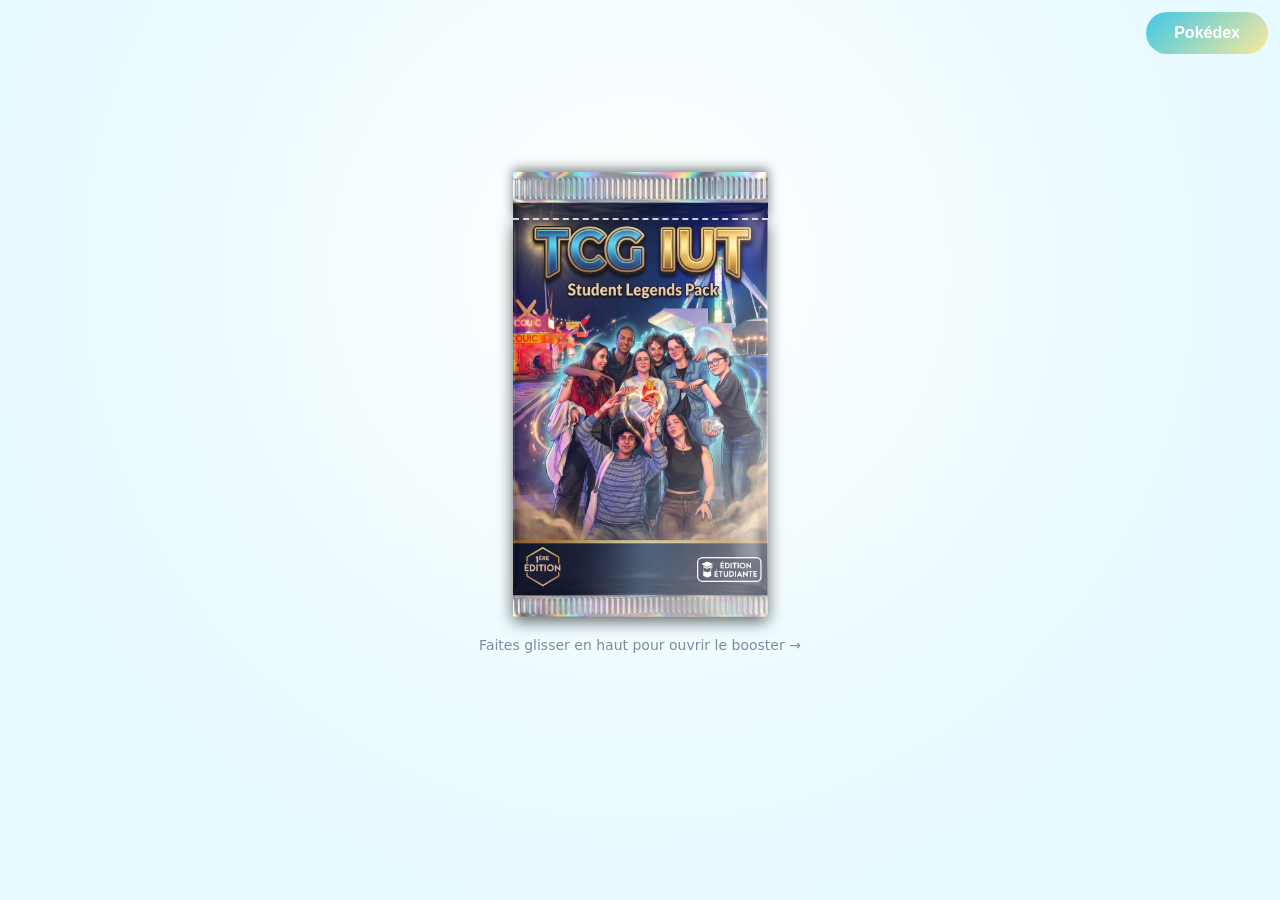
==== index.html @ f8ed9c21 "ajout roun" ====
<!DOCTYPE html>
<html lang="fr">
<head>
  <meta charset="utf-8">
  <meta name="viewport" content="width=device-width, initial-scale=1, viewport-fit=cover">
  <title>Ouverture de Booster - TCG IUT</title>
  <link rel="icon" type="image/png" href="favicon.png">
  
  <style>
    /* ==========================================================================
       1. VARIABLES ET STYLES DE BASE
       ========================================================================== */
    :root {
      --bg-color: #e5faff;
      --text-muted: #7b8ca0;
      --card-width: 255px;
      --card-height: 355px;
      --booster-height: 445px;
      
      /* Image de la couverture du booster */
      --booster-img: url('booster.jpeg');/*url('couverturev3.jpeg');*/
      /* Image du dos de toutes les cartes */
      --card-back-img: url('dos.png');
      
      box-sizing: border-box;
      padding-top: env(safe-area-inset-top, 0px);
      padding-bottom: env(safe-area-inset-bottom, 0px);
    }

    * {
      box-sizing: border-box;
      -webkit-tap-highlight-color: transparent;
    }

    html, body {
      height: 100%;
      margin: 0;
      padding: 0;
    }

    body {
      background: radial-gradient(ellipse at 50% 30%, #ffffff, var(--bg-color) 75%);
      color: #ffffff;
      font-family: "Trebuchet MS", system-ui, -apple-system, sans-serif;
      overflow: hidden;
      display: flex;
      flex-direction: column;
      align-items: center;
      justify-content: center;
      gap: 20px;
      user-select: none;
    }

    /* ==========================================================================
       2. LAYOUT & INTERFACE UTILISATEUR
       ========================================================================== */
    #count {
      position: absolute;
      top: calc(env(safe-area-inset-top, 0px) + 16px);
      font-size: 14px;
      font-weight: 600;
      color: var(--text-muted);
      letter-spacing: 2px;
      text-transform: uppercase;
    }

    #stage {
      position: relative;
      width: var(--card-width);
      height: var(--card-height);
      perspective: 1000px;
    }

    #hint {
      color: var(--text-muted);
      font-size: 14px;
      height: 20px;
      text-align: center;
      transition: opacity 0.3s ease;
    }

    #tray {
      display: flex;
      gap: 8px;
      height: 52px;
    }

    .mini-card {
      width: 36px;
      height: 50px;
      border-radius: 4px;
      background-size: cover;
      background-position: center;
      box-shadow: 0 2px 4px rgba(0, 0, 0, 0.5);
      animation: miniPop 0.5s cubic-bezier(0.3, 1.5, 0.5, 1);
      cursor: zoom-in;
      transition: transform 0.2s ease, box-shadow 0.2s ease;
    }

    .mini-card:hover {
      transform: translateY(-4px) scale(1.15);
      box-shadow: 0 3px 8px rgba(0, 0, 0, 0.6);
    }

    /* Aperçu agrandi d'une carte */
    #lightbox {
      position: fixed;
      inset: 0;
      z-index: 200;
      display: flex;
      flex-direction: column;
      align-items: center;
      justify-content: center;
      gap: 14px;
      padding: 20px;
      background: rgba(0, 0, 0, 0.85);
      backdrop-filter: blur(6px);
      -webkit-backdrop-filter: blur(6px);
      opacity: 0;
      pointer-events: none;
      transition: opacity 0.25s ease;
      cursor: zoom-out;
    }

    #lightbox.open {
      opacity: 1;
      pointer-events: auto;
    }

    #lightbox-img {
      width: auto;
      height: auto;
      max-width: min(90vw, 500px);
      max-height: 78vh;
      aspect-ratio: 250 / 355;
      object-fit: cover;
      border-radius: 16px;
      box-shadow: 0 10px 20px rgba(0, 0, 0, 0.8);
      transform: scale(0.85);
      transition: transform 0.3s cubic-bezier(0.3, 1.4, 0.5, 1);
    }

    #lightbox.open #lightbox-img {
      transform: scale(1);
    }

    #lightbox-caption {
      color: #fff;
      font-size: 14px;
      letter-spacing: 1px;
      text-align: center;
    }

    @keyframes miniPop {
      from { transform: translateY(-40px) scale(0.3); opacity: 0; }
      to { transform: translateY(0) scale(1); opacity: 1; }
    }

    #end-screen {
      display: none;
      flex-direction: column;
      align-items: center;
      gap: 14px;
    }

    #end-screen.visible {
      display: flex;
      animation: miniPop 0.6s ease;
    }

    .btn-primary {
      background: linear-gradient(135deg, #3fc8e8, #fae89c);
      color: #fff;
      border: none;
      border-radius: 30px;
      padding: 12px 28px;
      font-size: 16px;
      font-weight: bold;
      cursor: pointer;
      /*box-shadow: 0 2px 3px rgba(0,0,0, 0.5);*/
      transition: transform 0.2s ease, box-shadow 0.2s ease;
      max-width: 33vw;
    }

    .btn-primary:hover {
      transform: scale(1.05);
      /*box-shadow: 0 8px 25px rgba(0,0,0,0.5);*/
    }

    #flash-overlay {
      position: fixed;
      inset: 0;
      background: #ffffff;
      opacity: 0;
      pointer-events: none;
      z-index: 100;
    }

    #flash-overlay.active {
      animation: flashAnimation 1s ease-out;
    }

    @keyframes flashAnimation {
      0% { opacity: 0.95; }
      100% { opacity: 0; }
    }

    /* ==========================================================================
       3. PAQUET BOOSTER (3D & IMAGE)
       ========================================================================== */
    #pack {
      position: absolute;
      inset: 0;
      cursor: grab;
      touch-action: none;
      animation: packFloat 3s ease-in-out infinite;
      transition: transform 0.6s cubic-bezier(0.6, 0, 0.4, 1), opacity 0.5s ease;
    }

    #pack-body {
      position: absolute;
      inset: 0;
      /* L'ombre s'applique au conteneur non découpé */
      filter: drop-shadow(0px 5px 8px rgba(0, 0, 0, 0.6));
    }

    #pack-body::before {
      content: "";
      position: absolute;
      inset: 0;
      background-image: var(--booster-img);
      background-size: var(--card-width) var(--booster-height);
      background-position: top center;

      /* Le découpage s'applique uniquement sur le visuel de fond */
      clip-path: inset(48px 0 0 0);
    }

    /* Le rabat du haut : ombre uniquement en haut et sur les côtés */
    #flap {
      position: absolute;
      top: 0; 
      left: 0; 
      right: 0;
      height: 48px;
      transform-origin: left bottom;
      z-index: 2;
      background-image: var(--booster-img);
      background-size: var(--card-width) var(--booster-height);
      background-position: top center;
      border-bottom: 2px dashed rgba(255, 255, 255, 0.8);
      transition: transform 0.35s ease-out, opacity 0.4s ease;

      /* Ombre orientée vers le haut (Offset Y = -3px) */
      filter: drop-shadow(0px -3px 6px rgba(0, 0, 0, 0.5));
    }

    #pack::before {
      content: "";
      position: absolute;
      inset: 0;
      pointer-events: none;
    }

    #pack.drop { transform: translateY(120%) rotate(8deg); opacity: 0; animation: none; }

    #pack.drop { 
      animation: none !important;
      transform: translateY(120%) rotate(8deg) !important;
      opacity: 0;
    }

    @keyframes packFloat { 50% { transform: translateY(-8px) rotate(-0.5deg); } }

    /* Brillance plastique sur le booster */
    #pack::after {
      content: "";
      position: absolute;
      inset: 0;
      pointer-events: none;
      background: linear-gradient(115deg, transparent 30%, rgba(255, 255, 255, 0.4) 50%, transparent 70%);
      background-size: 250% 100%;
      animation: packShine 4s infinite;
    }

    @keyframes packShine {
      from { background-position: 170% 0; }
      to { background-position: -100% 0; }
    }

    #flap.torn {
      transition: transform 0.8s cubic-bezier(0.3, 0.7, 0.3, 1), opacity 0.8s ease;
      transform: translate(80px, -280px) rotate(55deg) !important;
      opacity: 0;
    }

    #tear-line {
      position: absolute;
      left: 0; top: 46px;
      height: 3px; width: 0%;
      background: #ffffff;
      box-shadow: 0 0 10px #ffffff, 0 0 20px #ffffff;
      z-index: 3;
      transition: width 0.1s linear;
    }

    /* ==========================================================================
       4. CARTES TCG (DOS & FACE 100% IMAGE)
       ========================================================================== */
    .card {
      position: absolute;
      inset: 0;
      transform-style: preserve-3d;
      cursor: pointer;
      transform: translateY(calc(var(--stack-depth) * -5px)) scale(calc(1 - var(--stack-depth) * 0.025)) rotateX(var(--rot-x, 0deg)) rotateY(var(--rot-y, 0deg));
      transition: transform 0.5s cubic-bezier(0.2, 0.8, 0.2, 1), opacity 0.5s ease;
      opacity: 0;
    }

    .card.visible { opacity: 1; }
    .card.tilting { transition: transform 0.08s linear, opacity 0.5s ease; }

    .card.discarded {
      pointer-events: none;
      opacity: 0;
      transition: transform 0.65s cubic-bezier(0.5, 0, 0.8, 0.4), opacity 0.65s ease;
      transform: translate(var(--out-x), var(--out-y)) rotate(var(--out-r)) scale(0.7) !important;
    }

    .card-inner {
      position: absolute;
      inset: 0;
      transform-style: preserve-3d;
      transition: transform 0.8s cubic-bezier(0.3, 1.3, 0.5, 1);
    }

    .card.is-flipped .card-inner {
      transform: rotateY(180deg);
    }

    .card-face {
      position: absolute;
      inset: 0;
      border-radius: 12px;
      backface-visibility: hidden;
      -webkit-backface-visibility: hidden;
      overflow: hidden;
      box-shadow: 0 4px 8px rgba(0, 0, 0, 0.4);
      background-size: var(--card-width) var(--card-height);
      background-repeat: no-repeat;
      background-position: center;
    }

    /* Dos de la carte */
    .card-back {
      background-image: var(--card-back-img);
      border: 5px solid #84241f;
    }

    /* Face avant : L'IMAGE COMPLÈTE DE LA CARTE */
    .card-front {
      transform: rotateY(180deg);
      background-image: var(--card-full-img);
    }

    /* Effets Holo & Rareté sur toute la carte */
    .glare-effect {
      position: absolute;
      inset: 0;
      pointer-events: none;
      background: radial-gradient(circle at calc(var(--mouse-x, 0.5) * 100%) calc(var(--mouse-y, 0.5) * 100%), rgba(255,255,255,0.35), transparent 50%);
    }

    .holo-effect {
      position: absolute;
      inset: 0;
      pointer-events: none;
      opacity: 0;
      mix-blend-mode: color-dodge;
      background: linear-gradient(115deg, transparent 20%, rgba(255,46,166,0.6), rgba(46,255,234,0.6), rgba(255,240,46,0.6), transparent 80%);
      background-size: 200% 200%;
      background-position: calc(var(--mouse-x, 0.5) * 100%) calc(var(--mouse-y, 0.5) * 100%);
    }

    .rarity-holo .holo-effect {
      opacity: 1;
    } 
    .rarity-legendary .holo-effect {
      opacity: 0.5; 
    }
    .rarity-ultra .holo-effect,  .rarity-fa .holo-effect {
      opacity: 1;
      mix-blend-mode: overlay; /* 'overlay' ou 'hard-light' rend mieux l'effet métal/miroir */
      background: linear-gradient(
        115deg, 
        transparent 10%, 
        rgba(255, 255, 255, 0.8) 30%, 
        rgba(140, 140, 140, 0.5) 45%, 
        rgba(220, 220, 220, 0.8) 60%, 
        transparent 100%
      );
      background-size: 200% 200%;
      background-position: calc(var(--mouse-x, 0.5) * 100%) calc(var(--mouse-y, 0.5) * 100%);
    }
    .rarity-rare .holo-effect { opacity: 0.45; }

    .card.is-flipped[data-rarity="rare"] .card-front { box-shadow: 0 0 5px #3b8cff; }
    .card.is-flipped[data-rarity="holo"] .card-front { box-shadow: 0 0 10px #c94bff; }
    .card.is-flipped[data-rarity="fa"] .card-front { box-shadow: 0 0 10px #00e5ff; }
    .card.is-flipped[data-rarity="ultra"] .card-front { box-shadow: 0 0 10px #ff2a8d; }
    .card.is-flipped[data-rarity="legendary"] .card-front { box-shadow: 0 0 15px #f0b420; }

    #lightbox-card[data-rarity="ultra"] .lb-holo, #lightbox-card[data-rarity="fa"] .lb-holo {
      mix-blend-mode: overlay;
      background: linear-gradient(
        115deg, 
        transparent 10%, 
        rgba(255, 255, 255, 0.8) 30%, 
        rgba(140, 140, 140, 0.5) 45%, 
        rgba(220, 220, 220, 0.8) 60%, 
        transparent 100%
      );
      background-size: 200% 200%;
      opacity: 0.95;
    }



    @media (max-height: 640px) {
      #stage { transform: scale(0.85); }
    }

    /* ==========================================================================
       5. POKÉDEX
       ========================================================================== */
    #btn-pokedex {
      position: fixed;
      top: calc(env(safe-area-inset-top, 0px) + 12px);
      right: 12px;
      z-index: 50;
      /*background: rgba(32, 22, 66, 0.85);
      color: #fff;
      border: 1px solid rgba(255, 255, 255, 0.25);
      border-radius: 20px;
      padding: 8px 16px;
      font: inherit;
      font-size: 14px;
      font-weight: 600;
      cursor: pointer;
      transition: transform 0.2s ease, background 0.2s ease;*/
    }
    /*#btn-pokedex:hover { transform: scale(1.05); background: rgba(60, 40, 120, 0.9); }*/

    #pokedex {
      position: fixed;
      inset: 0;
      z-index: 150;
      overflow-y: auto;
      -webkit-overflow-scrolling: touch;
      padding: 0 16px calc(env(safe-area-inset-bottom, 0px) + 24px);
      /*background: radial-gradient(ellipse at 50% 0%, #201642, var(--bg-color) 75%);*/
      background: radial-gradient(ellipse at 50% 0%, #ffffff, var(--bg-color) 75%);
      
      opacity: 0;
      pointer-events: none;
      transition: opacity 0.25s ease;
    }
    #pokedex.open { opacity: 1; pointer-events: auto; }
/*
    .dex-bar {
      position: sticky;
      top: 0;
      z-index: 2;
      max-width: 1000px;
      margin: 0 auto 18px;
      padding: calc(env(safe-area-inset-top, 0px) + 14px) 0 12px;
      background: linear-gradient(to bottom, #e5faff 80%, transparent);
  }*/
    .dex-title-row { display: flex; align-items: center; justify-content: space-between; gap: 12px; }
    .dex-title { color: var(--text-muted); margin: 0; font-size: 22px; letter-spacing: 2px; text-transform: uppercase; }
    .dex-progress-text { color: var(--text-muted); font-size: 13px; margin: 6px 0 8px; }
    .dex-progress { height: 6px; border-radius: 3px; background: rgba(0,0,0, 0.1); overflow: hidden; }
    .dex-progress > div { height: 100%; width: 0%; background: linear-gradient(90deg, #3fc8e8, #fae89c); transition: width 0.4s ease; }

.dex-bar {
  position: sticky;
  top: 0;
  z-index: 2;
  max-width: 1000px;
  margin: 0 auto 18px;
  padding: calc(env(safe-area-inset-top, 0px) + 14px) 0 12px;
  /* Le fond est géré par le ::before */
  background: transparent;
}

.dex-bar::before {
  content: "";
  position: absolute;
  inset: 0;
  z-index: -1;
  background: linear-gradient(to bottom, #e5faff 80%, transparent);
  
  /* Masque horizontal appliqué au fond seulement */
  -webkit-mask-image: linear-gradient(to right, transparent, black 1%, black 99%, transparent);
  mask-image: linear-gradient(to right, transparent, black 1%, black 99%, transparent);
}

    #dex-grid {
      max-width: 960px;
      margin: 0 auto;
      display: grid;
      grid-template-columns: repeat(auto-fill, minmax(130px, 1fr));
      gap: 16px;
    }

    .dex-item { --rc: #6b6790; text-align: center; }
    .dex-item[data-rarity="uncommon"]  { --rc: #4cc27a; }
    .dex-item[data-rarity="rare"]      { --rc: #3b8cff; }
    .dex-item[data-rarity="holo"]      { --rc: #c94bff; }
    .dex-item[data-rarity="fa"]        { --rc: #00e5ff; }
    .dex-item[data-rarity="ultra"]     { --rc: #ff2a8d; }
    .dex-item[data-rarity="legendary"] { --rc: #f0b420; }
    

    .dex-img-wrap { position: relative; }
    .dex-img {
      width: 100%;
      aspect-ratio: 250 / 355;
      border-radius: 8px;
      background-size: cover;
      background-position: center;
      background-color: #656565;
      display: flex;
      align-items: center;
      justify-content: center;
      font-size: 34px;
      color: var(--text-muted);
    }
    .dex-item.found .dex-img {
      cursor: zoom-in;
      box-shadow: 0 0 4px var(--rc);
      transition: transform 0.2s ease;
    }
    .dex-item.found .dex-img:hover { transform: translateY(-3px) scale(1.03); }
    .dex-item.unknown .dex-img { border: 2px solid rgba(255, 255, 255, 0.15); }
    .dex-item.unknown { opacity: 0.65; }

    .dex-count {
      position: absolute;
      right: -6px;
      bottom: -6px;
      min-width: 28px;
      padding: 3px 8px;
      border-radius: 12px;
      background: var(--rc);
      color: #fff;
      font-size: 12px;
      font-weight: bold;
      text-shadow: 0 1px 2px rgba(0, 0, 0, 0.6);
      box-shadow: 0 2px 4px rgba(0, 0, 0, 0.5);
    }
    .dex-num { color: var(--text-muted); font-size: 11px; margin-top: 8px; letter-spacing: 1px; }
    .dex-name { font-size: 14px; font-weight: 600; margin-top: 2px; color: var(--text-muted); }
    .dex-rarity { font-size: 11px; color: var(--rc); text-transform: uppercase; letter-spacing: 1px; margin-top: 2px; }

    /* ==========================================================================
       6. EFFET HOLOGRAPHIQUE DANS L'APERÇU AGRANDI
       ========================================================================== */
    #lightbox-card {
      position: relative;
      display: block;
      border-radius: 16px;
      touch-action: none;
      transform: perspective(900px) rotateX(var(--rot-x, 0deg)) rotateY(var(--rot-y, 0deg));
      transition: transform 0.4s ease, box-shadow 0.3s ease;
    }
    #lightbox-card.tracking { transition: transform 0.08s linear, box-shadow 0.3s ease; }
    #lightbox-card #lightbox-img { display: block; }

    .lb-holo, .lb-glare {
      position: absolute;
      inset: 0;
      border-radius: 16px;
      pointer-events: none;
      display: none;
    }
    #lightbox-card.is-holo .lb-holo,
    #lightbox-card.is-holo .lb-glare { display: block; }

    .lb-holo {
      mix-blend-mode: color-dodge;
      background: linear-gradient(115deg, transparent 20%, rgba(255,46,166,0.6), rgba(46,255,234,0.6), rgba(255,240,46,0.6), transparent 80%);
      background-size: 200% 200%;
      opacity: 1;
      animation: lbHoloIdle 3.5s ease-in-out infinite alternate;
    }
    #lightbox-card[data-rarity="rare"] .lb-holo { opacity: 0.45; }
    #lightbox-card[data-rarity="legendary"] .lb-holo { opacity: 0.5; }

    .lb-glare {
      opacity: 0;
      transition: opacity 0.3s ease;
      background: radial-gradient(circle at calc(var(--mouse-x, 0.5) * 100%) calc(var(--mouse-y, 0.5) * 100%), rgba(255,255,255,0.35), transparent 50%);
    }

    /* Pendant le survol / toucher : l'effet suit le pointeur au lieu de l'animation automatique */
    #lightbox-card.tracking .lb-holo {
      animation: none;
      background-position: calc(var(--mouse-x, 0.5) * 100%) calc(var(--mouse-y, 0.5) * 100%);
    }
    #lightbox-card.tracking .lb-glare { opacity: 1; }

    #lightbox.open #lightbox-card[data-rarity="rare"]      { box-shadow: 0 0 25px #3b8cff; }
    #lightbox.open #lightbox-card[data-rarity="holo"]      { box-shadow: 0 0 35px #c94bff; }
    #lightbox.open #lightbox-card[data-rarity="ultra"]      { box-shadow: 0 0 35px #ff2a8d; }
    #lightbox.open #lightbox-card[data-rarity="fa"]      { box-shadow: 0 0 35px #00e5ff; }
    #lightbox.open #lightbox-card[data-rarity="legendary"] { box-shadow: 0 0 50px #f0b420; }

    @keyframes lbHoloIdle {
      from { background-position: 0% 0%; }
      to   { background-position: 100% 100%; }
    }

    @media (prefers-reduced-motion: reduce) {
      .lb-holo { animation: none; }
    }
  </style>
</head>
<body>

  <div id="count"></div>
  <div id="stage"></div>
  <div id="hint"></div>
  <div id="tray"></div>

  <div id="end-screen">
    <div id="summary-text" style="color: var(--text-muted);"></div>
    <button id="btn-restart" class="btn-primary">Ouvrir un autre booster</button>
  </div>

  <div id="flash-overlay"></div>

  <div id="lightbox" role="dialog" aria-modal="true" aria-label="Aperçu de la carte">
    <img id="lightbox-img" alt="">
    <div id="lightbox-caption"></div>
  </div>

  <button class="btn-primary" id="btn-pokedex" type="button">Pokédex</button>

  <div id="pokedex" role="dialog" aria-modal="true" aria-label="Pokédex">
    <div class="dex-bar">
      <div class="dex-title-row">
        <h2 class="dex-title">Pokédex</h2>
        <button id="btn-dex-close" class="btn-primary" type="button" style="padding: 8px 20px; font-size: 14px;">Fermer</button>
      </div>
      <div class="dex-progress-text" id="dex-progress-text"></div>
      <div class="dex-progress"><div id="dex-progress-bar"></div></div>
    </div>
    <div id="dex-grid"></div>
  </div>

  <script>
    /* ==========================================================================
       1. DONNÉES ET IMAGES DE CARTES COMPLÈTES
       ========================================================================== */
    const RARITIES = {
      common:    { name: 'Commune' },
      uncommon:  { name: 'Peu commune' },
      rare:      { name: 'Rare' },
      holo:      { name: 'Holographique' },
      fa:        { name: 'Full Art'},
      ultra:      { name: 'Ultra Rare' },
      legendary: { name: 'Légendaire' }
    };

    // Types de cartes et nombre maximum par booster (null = illimité)
    const CARD_TYPES = {
      pokemon: { name: 'Pokémon',  maxPerPack: null },
      trainer: { name: 'Dresseur', maxPerPack: 1 },
      energy:  { name: 'Énergie',  maxPerPack: 1 }
    };

    const RARITY_ORDER = {
      common: 1,
      uncommon: 2,
      rare: 3,
      holo: 4,
      fa: 5,
      ultra: 6,
      legendary: 7
    };

    const TYPE_ORDER = {
      pokemon: 1,
      trainer: 2,
      energy: 3
    };

    // BANQUE DE CARTES
    // Chaque carte a un "type" ('pokemon', 'trainer' ou 'energy') et une "rarity".
    // Exemple : { name: 'Potion', type: 'trainer', rarity: 'common', img: 'cartes/potion.jpg' }
    // Mettez ici les URLs de vos vraies cartes complètes
    const CARD_DATABASE = [
      { 
        name: 'Liarok', 
        type: 'pokemon',
        rarity: 'common', 
        img: 'cartes/liarok.jpg' 
      },
      { 
        name: 'Beniez', 
        type: 'pokemon',
        rarity: 'common', 
        img: 'cartes/beniez.jpg'
      },
      { 
        name: 'Etistpab', 
        type: 'pokemon',
        rarity: 'common', 
        img: 'cartes/etistpab.jpg'
      },
      { 
        name: 'syleam', 
        type: 'pokemon',
        rarity: 'common', 
        img: 'cartes/syleam.jpg'
      },
      { 
        name: 'Haras', 
        type: 'pokemon',
        rarity: 'common', 
        img: 'cartes/haras.jpg'
      },
      { 
        name: 'Hannavas', 
        type: 'pokemon',
        rarity: 'common', 
        img: 'cartes/hannavas.jpg'
      },
      { 
        name: 'Eilodna', 
        type: 'pokemon',
        rarity: 'common', 
        img: 'cartes/eilodna.png'
      },
      { 
        name: 'Mega Yerdua EX', 
        type: 'pokemon',
        rarity: 'legendary', 
        img: 'cartes/mega_yerdua.png'
      },
      { 
        name: 'Yerdua', 
        type: 'pokemon',
        rarity: 'legendary', 
        img: 'cartes/yerdua.png'
      },
      { 
        name: 'Lëan', 
        type: 'pokemon',
        rarity: 'common', 
        img: 'cartes/lean.png'
      },
      { 
        name: 'Java', 
        rarity: 'common', 
        type: 'energy',
        img: 'cartes/java.png'
      },
      { 
        name: 'Seb la frite', 
        rarity: 'legendary', 
        type: 'trainer',
        img: 'cartes/frite.png'
      },
      { 
        name: 'PHP', 
        rarity: 'common', 
        type: 'energy',
        img: 'cartes/php.png'
      },
      { 
        name: 'SQL', 
        rarity: 'common', 
        type: 'energy',
        img: 'cartes/sql.png'
      },
      { 
        name: 'Développement web', 
        rarity: 'common', 
        type: 'energy',
        img: 'cartes/langages-web.png'
      },
      { 
        name: 'Python', 
        rarity: 'common', 
        type: 'energy',
        img: 'cartes/python.png'
      },
      { 
        name: 'Liarok', 
        type: 'pokemon',
        rarity: 'rare', 
        img: 'cartes/liarok.jpg' 
      },
      { 
        name: 'Beniez', 
        type: 'pokemon',
        rarity: 'rare', 
        img: 'cartes/beniez.jpg'
      },
      { 
        name: 'Etistpab', 
        type: 'pokemon',
        rarity: 'rare', 
        img: 'cartes/etistpab.jpg'
      },
      { 
        name: 'syleam', 
        type: 'pokemon',
        rarity: 'rare', 
        img: 'cartes/syleam.jpg'
      },
      { 
        name: 'Haras', 
        type: 'pokemon',
        rarity: 'rare', 
        img: 'cartes/haras.jpg'
      },
      { 
        name: 'Hannavas', 
        type: 'pokemon',
        rarity: 'rare', 
        img: 'cartes/hannavas.jpg'
      },
      { 
        name: 'Eilodna', 
        type: 'pokemon',
        rarity: 'rare', 
        img: 'cartes/eilodna.png'
      },
      { 
        name: 'Lëan', 
        type: 'pokemon',
        rarity: 'rare', 
        img: 'cartes/lean.png'
      },
      { 
        name: 'Pied de Tellaiv', 
        type: 'trainer',
        rarity: 'rare', 
        img: 'cartes/pied.png'
      },
      { 
        name: 'Enami', 
        type: 'pokemon',
        rarity: 'common', 
        img: 'cartes/enami.png'
      },
      { 
        name: 'Enami', 
        type: 'pokemon',
        rarity: 'rare', 
        img: 'cartes/enami.png'
      },
      { 
        name: 'Beniez V', 
        type: 'pokemon',
        rarity: 'ultra', 
        img: 'cartes/beniez_v.png'
      },
      { 
        name: 'Hannavas V', 
        type: 'pokemon',
        rarity: 'ultra', 
        img: 'cartes/hannavas_v.png'
      },
      { 
        name: 'Haras V', 
        type: 'pokemon',
        rarity: 'ultra', 
        img: 'cartes/haras_v.png'
      },
      { 
        name: 'Eliodna V', 
        type: 'pokemon',
        rarity: 'ultra', 
        img: 'cartes/eliodna_v.png'
      },
      { 
        name: 'Liarok V', 
        type: 'pokemon',
        rarity: 'ultra', 
        img: 'cartes/liarok_v.png'
      },
      { 
        name: 'Syleam V', 
        type: 'pokemon',
        rarity: 'ultra', 
        img: 'cartes/syleam_v.png'
      },
      { 
        name: 'Etistpab V', 
        type: 'pokemon',
        rarity: 'ultra', 
        img: 'cartes/etistpab_v.png'
      },
      { 
        name: 'Yerdua EX', 
        type: 'pokemon',
        rarity: 'ultra', 
        img: 'cartes/yerdua_ex.png'
      },
      { 
        name: 'Liarok', 
        type: 'pokemon',
        rarity: 'fa', 
        img: 'cartes/liarok_fa.png'
      },
      { 
        name: 'Eliodna et Etistpab GX', 
        type: 'pokemon',
        rarity: 'ultra', 
        img: 'cartes/eliodna_etistpab_tagteam.png'
      },
      { 
        name: 'Box wifi', 
        type: 'trainer',
        rarity: 'uncommon', 
        img: 'cartes/box.png'
      },
      { 
        name: 'IUT Info', 
        type: 'trainer',
        rarity: 'uncommon', 
        img: 'cartes/iut.png'
      },
      { 
        name: 'Repas du CROUS', 
        type: 'trainer',
        rarity: 'common', 
        img: 'cartes/repas_crous.png'
      },
      { 
        name: '67 Gonflable', 
        type: 'trainer',
        rarity: 'rare', 
        img: 'cartes/67.png'
      },
      { 
        name: 'Roun', 
        type: 'pokemon',
        rarity: 'common', 
        img: 'cartes/roun.png'
      },
      { 
        name: 'Roun', 
        type: 'pokemon',
        rarity: 'rare', 
        img: 'cartes/roun.png'
      }
    ];

    CARD_DATABASE.sort((a, b) => {
      // 1. Tri par rareté
      const rarityDiff = RARITY_ORDER[a.rarity] - RARITY_ORDER[b.rarity];
      if (rarityDiff !== 0) return rarityDiff;

      // 2. Tri par type
      const typeDiff = TYPE_ORDER[a.type] - TYPE_ORDER[b.type];
      if (typeDiff !== 0) return typeDiff;

      // 3. Tri par nom
      return a.name.localeCompare(b.name);
    });


    /* ==========================================================================
       2. ÉTAT DU JEU ET SÉLECTEURS
       ========================================================================== */
    const $ = selector => document.querySelector(selector);
    const stage = $('#stage');
    const hint = $('#hint');
    const tray = $('#tray');
    const count = $('#count');
    const endScreen = $('#end-screen');
    const flashOverlay = $('#flash-overlay');

    let currentCards = [];
    let currentIndex = 0;
    let isFlipped = false;
    let isBusy = false;

    /* ==========================================================================
       3. TIRAGE
       ========================================================================== */
    const getRandomItem = arr => arr[Math.floor(Math.random() * arr.length)];

    function rollRarity(isLastCard) {
  const rand = Math.random() * 100;

    if (isLastCard) {
    // Carte garantie / slot de fin (ex: Rare ou supérieur)
    return rand < 1 ? 'legendary'  // 1% (0 à 0.99)
        : rand < 5 ? 'ultra'      // 3% (1 à 3.99)
        : rand < 10 ? 'fa'         // 6% (4 à 9.99)
        : rand < 40 ? 'holo'      // 30% (10 à 39.99)
        : 'rare';                 // 60% (40 à 99.99)
  }

  // Cartes standard du booster
  return rand < 0.5 ? 'ultra'     // 0.5% (0 à 0.49)
      : rand < 1 ? 'fa'  // 1% (0.5 à 1.49)
      : rand < 5 ? 'holo'        // 3.5% (1.5 à 4.99)
      : rand < 15 ? 'rare'       // 10% (5 à 14.99)
      : rand < 45 ? 'uncommon'   // 30% (15 à 44.99)
      : 'common';                // 55% (45 à 99.99)
  }


    // Un type est autorisé tant que le quota du booster n'est pas atteint
    function isTypeAllowed(type, typeCounts, isLastCard) {
      if (isLastCard) {
        return true;
      }
      const max = CARD_TYPES[type]?.maxPerPack;
      return max == null || (typeCounts[type] || 0) < max;
    }

    function createCardData(rarity, typeCounts, isLastCard) {
      const allowed = CARD_DATABASE.filter(c => isTypeAllowed(c.type, typeCounts));
      const pool = allowed.filter(c => c.rarity === rarity);
      
      // Si le pool correspond à la rareté demandée n'est pas vide, on l'utilise.
      // Sinon, on filtre 'allowed' pour ne garder STRICTEMENT que les cartes 'common'.
      const fallbackPool = allowed.filter(c => c.rarity === 'common');
      const targetPool = pool.length ? pool : fallbackPool;

      const card = getRandomItem(targetPool);
      return { ...card, rarity: pool.length ? rarity : 'common', lastCard : isLastCard };
    }
    /* ==========================================================================
       4. GESTION DU BOOSTER
       ========================================================================== */
    function renderBooster() {
      document.getElementById("stage").style.height = "var(--booster-height)";
      endScreen.classList.remove('visible');
      tray.innerHTML = '';
      count.textContent = '';
      
      stage.innerHTML = `
        <div id="pack">
          <div id="pack-body"></div>
          <div id="flap"></div>
          <div id="tear-line"></div>
        </div>
      `;

      hint.textContent = 'Faites glisser en haut pour ouvrir le booster →';
      hint.style.opacity = '1';

      bindBoosterEvents($('#pack'), $('#flap'), $('#tear-line'));
    }

    function bindBoosterEvents(pack, flap, tearLine) {
  let isDragging = false;
  let startX = 0;
  let progress = 0;
  let isTorn = false;

  // Déclenchement automatique quand la ligne atteint 100% de sa largeur
  tearLine.addEventListener('transitionend', (e) => {
    if (e.propertyName === 'width' && progress >= 1 && !isTorn) {
      isTorn = true;
      executeOpeningAnimation(pack, flap, tearLine);
    }
  });

  pack.onpointerdown = e => {
    if (isTorn) return;
    isDragging = true;
    startX = e.clientX;
    pack.setPointerCapture(e.pointerId);
  };

  pack.onpointermove = e => {
    if (!isDragging || isTorn) return;
    
    progress = Math.max(0, Math.min(1, (e.clientX - startX) / (pack.offsetWidth * 0.7)));
    tearLine.style.width = `${progress * 100}%`;
    
    // Si l'utilisateur atteint le bout, on stoppe le drag pour lancer la fin
    if (progress >= 1) {
      isDragging = false;
    }
  };

  const resetDrag = () => {
    if (isTorn) return;
    isDragging = false;
    if (progress < 1) {
      tearLine.style.width = '0%';
    }
  };

  pack.onpointerup = resetDrag;
  pack.onpointercancel = resetDrag;
}

    function executeOpeningAnimation(pack, flap, tearLine) {
  hint.style.opacity = '0';
  
  flap.style.transform = '';
  flap.classList.add('torn');
  tearLine.style.opacity = '0';

  flashOverlay.classList.remove('active');
  void flashOverlay.offsetWidth;
  flashOverlay.classList.add('active');

  // Retrait de l'animation de flottaison immédiatement
  pack.style.animation = 'none';

  setTimeout(() => {
    flap.style.display = 'none';
    // Utilisation de requestAnimationFrame pour garantir la fluidité de la chute
    requestAnimationFrame(() => {
      pack.classList.add('drop');
    });
  }, 200);

  setTimeout(() => {
    pack.remove();
    buildCardStack();
  }, 800);
}

    /* ==========================================================================
       5. PILE DE CARTES
       ========================================================================== */
    function buildCardStack() {
      document.getElementById("stage").style.height = "var(--card-height)";
      const typeCounts = {};
      currentCards = [0, 1, 2, 3, 4].map(i => {
        const card = createCardData(rollRarity(i === 4), typeCounts, i === 4);
        typeCounts[card.type] = (typeCounts[card.type] || 0) + 1;
        return card;
      });
      currentIndex = 0;
      isFlipped = false;
      isBusy = true;

      stage.innerHTML = '';

      currentCards.forEach((cardData, idx) => {
        const cardElem = document.createElement('div');
        
        cardElem.className = `card rarity-${cardData.rarity}`;
        cardElem.dataset.rarity = cardData.rarity;
        cardElem.style.setProperty('--card-full-img', `url('${cardData.img}')`);
        cardElem.style.setProperty('--stack-depth', idx);
        cardElem.style.zIndex = 10 - idx;

        cardElem.innerHTML = `
          <div class="card-inner">
            <div class="card-face card-back"></div>
            <div class="card-face card-front">
              <div class="holo-effect"></div>
              <div class="glare-effect"></div>
            </div>
          </div>
        `;

        stage.appendChild(cardElem);
        cardData.element = cardElem;

        setTimeout(() => cardElem.classList.add('visible'), 80 * (4 - idx) + 50);

        bindCardTilt(cardElem, cardData);
      });

      updateUIInfo();
      setTimeout(() => isBusy = false, 600);
    }

    function bindCardTilt(cardElem, cardData) {
      cardElem.addEventListener('pointermove', e => {
        if (currentCards[currentIndex] !== cardData) return;
        
        const rect = cardElem.getBoundingClientRect();
        const x = (e.clientX - rect.left) / rect.width;
        const y = (e.clientY - rect.top) / rect.height;

        cardElem.classList.add('tilting');
        cardElem.style.setProperty('--rot-y', `${(x - 0.5) * 24}deg`);
        cardElem.style.setProperty('--rot-x', `${(0.5 - y) * 24}deg`);
        cardElem.style.setProperty('--mouse-x', x);
        cardElem.style.setProperty('--mouse-y', y);
      });

      cardElem.addEventListener('pointerleave', () => {
        cardElem.classList.remove('tilting');
        cardElem.style.setProperty('--rot-x', '0deg');
        cardElem.style.setProperty('--rot-y', '0deg');
      });

      cardElem.addEventListener('click', () => handleCardClick(cardData));
    }

    /* ==========================================================================
       6. DÉROULEMENT DU JEU
       ========================================================================== */
    function handleCardClick(cardData) {
      if (isBusy || currentCards[currentIndex] !== cardData) return;
      
      const elem = cardData.element;
      isBusy = true;

      if (!isFlipped) {
        // Révéler la carte
        elem.classList.add('is-flipped');
        isFlipped = true;
        pokedexRecord(cardData); // Pokédex : enregistrement de la carte révélée

        if (cardData.rarity !== 'common' && cardData.rarity !== 'uncommon') {
          triggerRareFlash();
        }

        if (cardData.lastCard) {
          setTimeout(() => {
            isBusy = false;
            addCardToTray(cardData);
            completeBoosterSession();
          }, 300);
        } else {
          setTimeout(() => isBusy = false, 300);
        }
        

        updateUIInfo();

        
      } else {
        if (!cardData.lastCard) {
          // Éjecter la carte
          const dir = Math.random() < 0.5 ? -1 : 1;
          elem.style.setProperty('--out-x', `${dir * 350}px`);
          elem.style.setProperty('--out-y', '-80px');
          elem.style.setProperty('--out-r', `${dir * 30}deg`);
          elem.classList.add('discarded');

          addCardToTray(cardData);

          setTimeout(() => elem.remove(), 600);

          currentIndex++;
          isFlipped = false;

          currentCards.forEach((c, i) => {
            if (i >= currentIndex) {
              c.element.style.setProperty('--stack-depth', i - currentIndex);
            }
          });

          setTimeout(() => {
            isBusy = false;
            if (currentIndex >= currentCards.length) completeBoosterSession();
          }, 300);

          updateUIInfo();
        }
        
      }
    }

    function triggerRareFlash() {
      flashOverlay.classList.remove('active');
      void flashOverlay.offsetWidth;
      flashOverlay.classList.add('active');
    }

    function addCardToTray(cardData) {
      const mini = document.createElement('div');
      mini.className = 'mini-card';
      mini.style.backgroundImage = `url(${cardData.img})`;
      mini.title = cardData.name;
      mini.addEventListener('click', () => openLightbox(cardData));
      tray.appendChild(mini);
    }

    /* ==========================================================================
       Aperçu agrandi
       ========================================================================== */
    const lightbox = $('#lightbox');
    const lightboxImg = $('#lightbox-img');
    const lightboxCaption = $('#lightbox-caption');

    function openLightbox(cardData) {
      lightboxImg.src = cardData.img;
      lightboxImg.alt = cardData.name;
      lightboxCaption.textContent = `${cardData.name} — ${CARD_TYPES[cardData.type]?.name ?? ''} — ${RARITIES[cardData.rarity].name}`;
      lightbox.classList.add('open');
    }

    function closeLightbox() {
      lightbox.classList.remove('open');
    }

    lightbox.addEventListener('click', closeLightbox);
    document.addEventListener('keydown', e => {
      if (e.key === 'Escape') closeLightbox();
    });

    function updateUIInfo() {
      count.textContent = currentIndex < currentCards.length ? `Carte ${currentIndex + 1} / ${currentCards.length}` : '';
      hint.style.opacity = '1';
      
      if (currentIndex >= currentCards.length) {
        hint.textContent = '';
      } else {
        if (isFlipped && currentCards[currentIndex]?.lastCard) {
          hint.textContent = '';
        } else if (isFlipped) {
          hint.textContent = 'Cliquez pour passer à la carte suivante';
        } else {
          hint.textContent = 'Cliquez sur la carte pour la révéler';
        }
      }
    }

    function completeBoosterSession() {
      const bestCard = currentCards.reduce((prev, curr) => {
        const order = Object.keys(RARITIES);
        return order.indexOf(curr.rarity) > order.indexOf(prev.rarity) ? curr : prev;
      });

      $('#summary-text').textContent = `Meilleure carte : ${bestCard.name} (${RARITIES[bestCard.rarity].name})`;
      count.textContent = 'BOOSTER TERMINÉ';
      endScreen.classList.add('visible');
    }

    // Lancement
    $('#btn-restart').onclick = renderBooster;
    renderBooster();
  </script>
  <script>
    /* ==========================================================================
       POKÉDEX — enregistrement (localStorage) et affichage
       Clé de stockage : { "Nom|rareté": nombre_obtenu }
       ========================================================================== */
    const POKEDEX_KEY = 'boosterPokedex_v1';
    const dexKey = card => `${card.name}|${card.rarity}`;

    function loadPokedex() {
      try {
        const data = JSON.parse(localStorage.getItem(POKEDEX_KEY));
        return data && typeof data === 'object' ? data : {};
      } catch (e) {
        return {};
      }
    }

    function pokedexRecord(cardData) {
      const data = loadPokedex();
      const key = dexKey(cardData);
      data[key] = (data[key] || 0) + 1;
      try {
        localStorage.setItem(POKEDEX_KEY, JSON.stringify(data));
      } catch (e) {
        console.warn('Pokédex : sauvegarde impossible', e);
      }
    }

    // Une entrée par couple (nom, rareté) présent dans la banque de cartes
    function getPokedexEntries() {
      const seen = new Set();
      return CARD_DATABASE.filter(card => {
        const key = dexKey(card);
        if (seen.has(key)) return false;
        seen.add(key);
        return true;
      });
    }

    const pokedexEl = $('#pokedex');

    function renderPokedex() {
      const data = loadPokedex();
      const entries = getPokedexEntries();
      const grid = $('#dex-grid');
      grid.innerHTML = '';

      let discovered = 0;
      let totalOwned = 0;

      entries.forEach((card, i) => {
        const owned = data[dexKey(card)] || 0;
        if (owned > 0) { discovered++; totalOwned += owned; }

        const item = document.createElement('div');
        item.className = `dex-item ${owned > 0 ? 'found' : 'unknown'}`;
        item.dataset.rarity = card.rarity;

        const wrap = document.createElement('div');
        wrap.className = 'dex-img-wrap';

        const img = document.createElement('div');
        img.className = 'dex-img';
        if (owned > 0) {
          img.style.backgroundImage = `url("${card.img}")`;
          img.title = card.name;
          img.addEventListener('click', () => openLightbox(card));
        } else {
          img.textContent = '?';
        }
        wrap.appendChild(img);

        if (owned > 0) {
          const badge = document.createElement('span');
          badge.className = 'dex-count';
          badge.textContent = `×${owned}`;
          wrap.appendChild(badge);
        }

        const num = document.createElement('div');
        num.className = 'dex-num';
        num.textContent = `N° ${String(i + 1).padStart(2, '0')}`;

        const name = document.createElement('div');
        name.className = 'dex-name';
        name.textContent = owned > 0 ? card.name : '???';

        const rarity = document.createElement('div');
        rarity.className = 'dex-rarity';
        rarity.textContent = RARITIES[card.rarity].name;

        item.append(wrap, num, name, rarity);
        grid.appendChild(item);
      });

      $('#dex-progress-text').textContent =
        `${discovered} / ${entries.length} cartes découvertes · ${totalOwned} carte${totalOwned > 1 ? 's' : ''} au total`;
      $('#dex-progress-bar').style.width = entries.length ? `${(discovered / entries.length) * 100}%` : '0%';
    }

    function openPokedex() {
      renderPokedex();
      pokedexEl.scrollTop = 0;
      pokedexEl.classList.add('open');
    }

    function closePokedex() {
      pokedexEl.classList.remove('open');
    }

    $('#btn-pokedex').addEventListener('click', openPokedex);
    $('#btn-dex-close').addEventListener('click', closePokedex);

    // Phase de capture : s'exécute avant le gestionnaire Échap de la lightbox,
    // pour que Échap ferme d'abord l'aperçu, puis le pokédex.
    document.addEventListener('keydown', e => {
      if (e.key === 'Escape' && pokedexEl.classList.contains('open') && !lightbox.classList.contains('open')) {
        closePokedex();
      }
    }, true);

    /* ==========================================================================
       APERÇU AGRANDI — effet holographique (rare, holo, légendaire)
       ========================================================================== */
    const HOLO_RARITIES = ['rare', 'holo', 'fa', 'ultra', 'legendary'];
    const lbImgEl = $('#lightbox-img');
    const lbCard = document.createElement('div');
    lbCard.id = 'lightbox-card';
    lbImgEl.parentNode.insertBefore(lbCard, lbImgEl);
    lbCard.appendChild(lbImgEl);
    lbCard.insertAdjacentHTML('beforeend', '<div class="lb-holo"></div><div class="lb-glare"></div>');

    function resetLightboxTilt() {
      lbCard.classList.remove('tracking');
      lbCard.style.setProperty('--rot-x', '0deg');
      lbCard.style.setProperty('--rot-y', '0deg');
      lbCard.style.setProperty('--mouse-x', 0.5);
      lbCard.style.setProperty('--mouse-y', 0.5);
    }

    // On enrobe openLightbox (sans toucher à son code) pour activer l'effet selon la rareté
    const _openLightbox = openLightbox;
    openLightbox = function (cardData) {
      _openLightbox(cardData);
      resetLightboxTilt();
      lbCard.dataset.rarity = cardData.rarity;
      lbCard.classList.toggle('is-holo', HOLO_RARITIES.includes(cardData.rarity));
    };

    lbCard.addEventListener('pointermove', e => {
      if (!lbCard.classList.contains('is-holo')) return;
      const rect = lbCard.getBoundingClientRect();
      // Position du pointeur en pourcentage (0 à 1) sur la carte
      const x = Math.min(1, Math.max(0, (e.clientX - rect.left) / rect.width));
      const y = Math.min(1, Math.max(0, (e.clientY - rect.top) / rect.height));
      lbCard.classList.add('tracking');
      lbCard.style.setProperty('--rot-y', `${(x - 0.5) * 24}deg`);
      lbCard.style.setProperty('--rot-x', `${(0.5 - y) * 24}deg`);
      lbCard.style.setProperty('--mouse-x', x);
      lbCard.style.setProperty('--mouse-y', y);
    });
    lbCard.addEventListener('pointerleave', resetLightboxTilt);
    lbCard.addEventListener('pointercancel', resetLightboxTilt);
  </script>
</body>
</html>
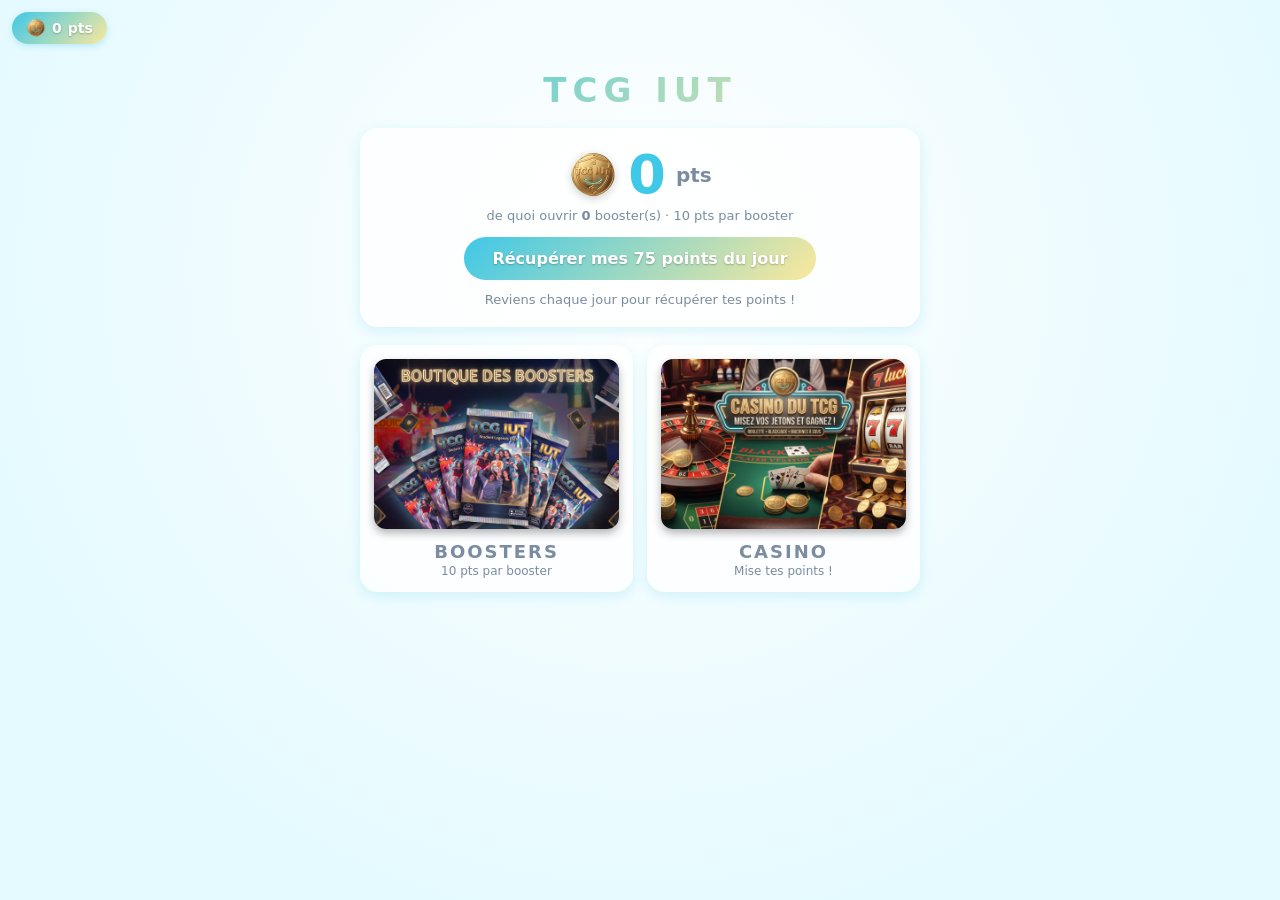
==== commit 8a1051c7: "update casino" ====
--- a/index.html
+++ b/index.html
@@ -3,1509 +3,141 @@
 <head>
   <meta charset="utf-8">
   <meta name="viewport" content="width=device-width, initial-scale=1, viewport-fit=cover">
-  <title>Ouverture de Booster - TCG IUT</title>
+  <title>Accueil - TCG IUT</title>
   <link rel="icon" type="image/png" href="favicon.png">
-  
+  <link rel="stylesheet" href="shared.css">
+  <script src="shared.js"></script>
   <style>
-    /* ==========================================================================
-       1. VARIABLES ET STYLES DE BASE
-       ========================================================================== */
-    :root {
-      --bg-color: #e5faff;
-      --text-muted: #7b8ca0;
-      --card-width: 255px;
-      --card-height: 355px;
-      --booster-height: 445px;
-      
-      /* Image de la couverture du booster */
-      --booster-img: url('booster.jpeg');/*url('couverturev3.jpeg');*/
-      /* Image du dos de toutes les cartes */
-      --card-back-img: url('dos.png');
-      
-      box-sizing: border-box;
-      padding-top: env(safe-area-inset-top, 0px);
-      padding-bottom: env(safe-area-inset-bottom, 0px);
+    .logo { margin: 0; text-align: center; font-size: 34px; letter-spacing: 6px; text-transform: uppercase;
+      background: var(--grad); -webkit-background-clip: text; background-clip: text; color: transparent; }
+    .daily { text-align: center; position: relative; }
+    .big { font-size: 54px; font-weight: bold; color: #3fc8e8; line-height: 1; position: relative; display: inline-block; }
+    .big small { font-size: 20px; color: var(--text-muted); }
+    .sub { font-size: 13px; margin: 6px 0 14px; }
+    .streak { display: flex; justify-content: center; gap: 6px; margin-bottom: 16px; }
+    .day { flex: 1; max-width: 56px; padding: 8px 0; border-radius: 10px; background: rgba(0,0,0,0.06);
+      font-size: 11px; line-height: 1.3; }
+    .day b { display: block; font-size: 13px; }
+    .day.done { background: var(--grad); color: #fff; text-shadow: 0 1px 2px rgba(0,0,0,0.25); }
+    .day.today { outline: 2px dashed #3fc8e8; }
+    .float { position: absolute; left: 50%; top: 0; font-size: 28px; font-weight: bold; color: #f0b420;
+      pointer-events: none; animation: rise 1.2s ease-out forwards; }
+    @keyframes rise { from { opacity: 1; transform: translate(-50%, 0); } to { opacity: 0; transform: translate(-50%, -70px); } }
+    .tiles { display: grid; grid-template-columns: 1fr 1fr; gap: 14px; }
+    .tile { text-decoration: none; text-align: center; color: var(--text-muted); padding: 14px;
+      transition: transform 0.2s ease; }
+    .tile:hover { transform: translateY(-4px) scale(1.02); }
+    .tile h2 { margin: 12px 0 2px; font-size: 18px; letter-spacing: 2px; text-transform: uppercase; }
+    .tile p { margin: 0; font-size: 12px; }
+    .tile-img { height: 170px; border-radius: 12px; background-size: cover; background-position: top center;
+      box-shadow: 0 4px 8px rgba(0,0,0,0.3); }
+    .booster-tile { background-image: url('boutique.jpeg'); }
+    /* --- index.html (dans <style>) --- */
+
+    /* Modifier la classe casino-tile pour charger une image de fond */
+    .casino-tile { 
+      background-image: url('casino.jpeg'); /* Chemin de votre image Casino */
+      background-size: cover;
+      background-position: center;
+      border-radius: 12px;
+      box-shadow: 0 4px 8px rgba(0,0,0,0.3);
     }
 
-    * {
-      box-sizing: border-box;
-      -webkit-tap-highlight-color: transparent;
-    }
-
-    html, body {
-      height: 100%;
-      margin: 0;
-      padding: 0;
-    }
-
-    body {
-      background: radial-gradient(ellipse at 50% 30%, #ffffff, var(--bg-color) 75%);
-      color: #ffffff;
-      font-family: "Trebuchet MS", system-ui, -apple-system, sans-serif;
-      overflow: hidden;
-      display: flex;
-      flex-direction: column;
-      align-items: center;
-      justify-content: center;
-      gap: 20px;
-      user-select: none;
-    }
-
-    /* ==========================================================================
-       2. LAYOUT & INTERFACE UTILISATEUR
-       ========================================================================== */
-    #count {
-      position: absolute;
-      top: calc(env(safe-area-inset-top, 0px) + 16px);
-      font-size: 14px;
-      font-weight: 600;
-      color: var(--text-muted);
-      letter-spacing: 2px;
-      text-transform: uppercase;
-    }
-
-    #stage {
-      position: relative;
-      width: var(--card-width);
-      height: var(--card-height);
-      perspective: 1000px;
-    }
-
-    #hint {
-      color: var(--text-muted);
-      font-size: 14px;
-      height: 20px;
-      text-align: center;
-      transition: opacity 0.3s ease;
-    }
-
-    #tray {
-      display: flex;
-      gap: 8px;
-      height: 52px;
-    }
-
-    .mini-card {
-      width: 36px;
-      height: 50px;
-      border-radius: 4px;
-      background-size: cover;
-      background-position: center;
-      box-shadow: 0 2px 4px rgba(0, 0, 0, 0.5);
-      animation: miniPop 0.5s cubic-bezier(0.3, 1.5, 0.5, 1);
-      cursor: zoom-in;
-      transition: transform 0.2s ease, box-shadow 0.2s ease;
-    }
-
-    .mini-card:hover {
-      transform: translateY(-4px) scale(1.15);
-      box-shadow: 0 3px 8px rgba(0, 0, 0, 0.6);
-    }
-
-    /* Aperçu agrandi d'une carte */
-    #lightbox {
-      position: fixed;
-      inset: 0;
-      z-index: 200;
-      display: flex;
-      flex-direction: column;
-      align-items: center;
-      justify-content: center;
-      gap: 14px;
-      padding: 20px;
-      background: rgba(0, 0, 0, 0.85);
-      backdrop-filter: blur(6px);
-      -webkit-backdrop-filter: blur(6px);
-      opacity: 0;
-      pointer-events: none;
-      transition: opacity 0.25s ease;
-      cursor: zoom-out;
-    }
-
-    #lightbox.open {
-      opacity: 1;
-      pointer-events: auto;
-    }
-
-    #lightbox-img {
-      width: auto;
-      height: auto;
-      max-width: min(90vw, 500px);
-      max-height: 78vh;
-      aspect-ratio: 250 / 355;
-      object-fit: cover;
-      border-radius: 16px;
-      box-shadow: 0 10px 20px rgba(0, 0, 0, 0.8);
-      transform: scale(0.85);
-      transition: transform 0.3s cubic-bezier(0.3, 1.4, 0.5, 1);
-    }
-
-    #lightbox.open #lightbox-img {
-      transform: scale(1);
-    }
-
-    #lightbox-caption {
-      color: #fff;
-      font-size: 14px;
-      letter-spacing: 1px;
-      text-align: center;
-    }
-
-    @keyframes miniPop {
-      from { transform: translateY(-40px) scale(0.3); opacity: 0; }
-      to { transform: translateY(0) scale(1); opacity: 1; }
-    }
-
-    #end-screen {
-      display: none;
-      flex-direction: column;
-      align-items: center;
-      gap: 14px;
-    }
-
-    #end-screen.visible {
-      display: flex;
-      animation: miniPop 0.6s ease;
-    }
-
-    .btn-primary {
-      background: linear-gradient(135deg, #3fc8e8, #fae89c);
-      color: #fff;
-      border: none;
-      border-radius: 30px;
-      padding: 12px 28px;
-      font-size: 16px;
-      font-weight: bold;
-      cursor: pointer;
-      /*box-shadow: 0 2px 3px rgba(0,0,0, 0.5);*/
-      transition: transform 0.2s ease, box-shadow 0.2s ease;
-      max-width: 33vw;
-    }
-
-    .btn-primary:hover {
-      transform: scale(1.05);
-      /*box-shadow: 0 8px 25px rgba(0,0,0,0.5);*/
-    }
-
-    #flash-overlay {
-      position: fixed;
-      inset: 0;
-      background: #ffffff;
-      opacity: 0;
-      pointer-events: none;
-      z-index: 100;
-    }
-
-    #flash-overlay.active {
-      animation: flashAnimation 1s ease-out;
-    }
-
-    @keyframes flashAnimation {
-      0% { opacity: 0.95; }
-      100% { opacity: 0; }
-    }
-
-    /* ==========================================================================
-       3. PAQUET BOOSTER (3D & IMAGE)
-       ========================================================================== */
-    #pack {
-      position: absolute;
-      inset: 0;
-      cursor: grab;
-      touch-action: none;
-      animation: packFloat 3s ease-in-out infinite;
-      transition: transform 0.6s cubic-bezier(0.6, 0, 0.4, 1), opacity 0.5s ease;
-    }
-
-    #pack-body {
-      position: absolute;
-      inset: 0;
-      /* L'ombre s'applique au conteneur non découpé */
-      filter: drop-shadow(0px 5px 8px rgba(0, 0, 0, 0.6));
-    }
-
-    #pack-body::before {
-      content: "";
-      position: absolute;
-      inset: 0;
-      background-image: var(--booster-img);
-      background-size: var(--card-width) var(--booster-height);
-      background-position: top center;
-
-      /* Le découpage s'applique uniquement sur le visuel de fond */
-      clip-path: inset(48px 0 0 0);
-    }
-
-    /* Le rabat du haut : ombre uniquement en haut et sur les côtés */
-    #flap {
-      position: absolute;
-      top: 0; 
-      left: 0; 
-      right: 0;
-      height: 48px;
-      transform-origin: left bottom;
-      z-index: 2;
-      background-image: var(--booster-img);
-      background-size: var(--card-width) var(--booster-height);
-      background-position: top center;
-      border-bottom: 2px dashed rgba(255, 255, 255, 0.8);
-      transition: transform 0.35s ease-out, opacity 0.4s ease;
-
-      /* Ombre orientée vers le haut (Offset Y = -3px) */
-      filter: drop-shadow(0px -3px 6px rgba(0, 0, 0, 0.5));
-    }
-
-    #pack::before {
-      content: "";
-      position: absolute;
-      inset: 0;
-      pointer-events: none;
-    }
-
-    #pack.drop { transform: translateY(120%) rotate(8deg); opacity: 0; animation: none; }
-
-    #pack.drop { 
-      animation: none !important;
-      transform: translateY(120%) rotate(8deg) !important;
-      opacity: 0;
-    }
-
-    @keyframes packFloat { 50% { transform: translateY(-8px) rotate(-0.5deg); } }
-
-    /* Brillance plastique sur le booster */
-    #pack::after {
-      content: "";
-      position: absolute;
-      inset: 0;
-      pointer-events: none;
-      background: linear-gradient(115deg, transparent 30%, rgba(255, 255, 255, 0.4) 50%, transparent 70%);
-      background-size: 250% 100%;
-      animation: packShine 4s infinite;
-    }
-
-    @keyframes packShine {
-      from { background-position: 170% 0; }
-      to { background-position: -100% 0; }
-    }
-
-    #flap.torn {
-      transition: transform 0.8s cubic-bezier(0.3, 0.7, 0.3, 1), opacity 0.8s ease;
-      transform: translate(80px, -280px) rotate(55deg) !important;
-      opacity: 0;
-    }
-
-    #tear-line {
-      position: absolute;
-      left: 0; top: 46px;
-      height: 3px; width: 0%;
-      background: #ffffff;
-      box-shadow: 0 0 10px #ffffff, 0 0 20px #ffffff;
-      z-index: 3;
-      transition: width 0.1s linear;
-    }
-
-    /* ==========================================================================
-       4. CARTES TCG (DOS & FACE 100% IMAGE)
-       ========================================================================== */
-    .card {
-      position: absolute;
-      inset: 0;
-      transform-style: preserve-3d;
-      cursor: pointer;
-      transform: translateY(calc(var(--stack-depth) * -5px)) scale(calc(1 - var(--stack-depth) * 0.025)) rotateX(var(--rot-x, 0deg)) rotateY(var(--rot-y, 0deg));
-      transition: transform 0.5s cubic-bezier(0.2, 0.8, 0.2, 1), opacity 0.5s ease;
-      opacity: 0;
-    }
-
-    .card.visible { opacity: 1; }
-    .card.tilting { transition: transform 0.08s linear, opacity 0.5s ease; }
-
-    .card.discarded {
-      pointer-events: none;
-      opacity: 0;
-      transition: transform 0.65s cubic-bezier(0.5, 0, 0.8, 0.4), opacity 0.65s ease;
-      transform: translate(var(--out-x), var(--out-y)) rotate(var(--out-r)) scale(0.7) !important;
-    }
-
-    .card-inner {
-      position: absolute;
-      inset: 0;
-      transform-style: preserve-3d;
-      transition: transform 0.8s cubic-bezier(0.3, 1.3, 0.5, 1);
-    }
-
-    .card.is-flipped .card-inner {
-      transform: rotateY(180deg);
-    }
-
-    .card-face {
-      position: absolute;
-      inset: 0;
-      border-radius: 12px;
-      backface-visibility: hidden;
-      -webkit-backface-visibility: hidden;
-      overflow: hidden;
-      box-shadow: 0 4px 8px rgba(0, 0, 0, 0.4);
-      background-size: var(--card-width) var(--card-height);
-      background-repeat: no-repeat;
-      background-position: center;
-    }
-
-    /* Dos de la carte */
-    .card-back {
-      background-image: var(--card-back-img);
-      border: 5px solid #84241f;
-    }
-
-    /* Face avant : L'IMAGE COMPLÈTE DE LA CARTE */
-    .card-front {
-      transform: rotateY(180deg);
-      background-image: var(--card-full-img);
-    }
-
-    /* Effets Holo & Rareté sur toute la carte */
-    .glare-effect {
-      position: absolute;
-      inset: 0;
-      pointer-events: none;
-      background: radial-gradient(circle at calc(var(--mouse-x, 0.5) * 100%) calc(var(--mouse-y, 0.5) * 100%), rgba(255,255,255,0.35), transparent 50%);
-    }
-
-    .holo-effect {
-      position: absolute;
-      inset: 0;
-      pointer-events: none;
-      opacity: 0;
-      mix-blend-mode: color-dodge;
-      background: linear-gradient(115deg, transparent 20%, rgba(255,46,166,0.6), rgba(46,255,234,0.6), rgba(255,240,46,0.6), transparent 80%);
-      background-size: 200% 200%;
-      background-position: calc(var(--mouse-x, 0.5) * 100%) calc(var(--mouse-y, 0.5) * 100%);
-    }
-
-    .rarity-holo .holo-effect {
-      opacity: 1;
-    } 
-    .rarity-legendary .holo-effect {
-      opacity: 0.5; 
-    }
-    .rarity-ultra .holo-effect,  .rarity-fa .holo-effect {
-      opacity: 1;
-      mix-blend-mode: overlay; /* 'overlay' ou 'hard-light' rend mieux l'effet métal/miroir */
-      background: linear-gradient(
-        115deg, 
-        transparent 10%, 
-        rgba(255, 255, 255, 0.8) 30%, 
-        rgba(140, 140, 140, 0.5) 45%, 
-        rgba(220, 220, 220, 0.8) 60%, 
-        transparent 100%
-      );
-      background-size: 200% 200%;
-      background-position: calc(var(--mouse-x, 0.5) * 100%) calc(var(--mouse-y, 0.5) * 100%);
-    }
-    .rarity-rare .holo-effect { opacity: 0.45; }
-
-    .card.is-flipped[data-rarity="rare"] .card-front { box-shadow: 0 0 5px #3b8cff; }
-    .card.is-flipped[data-rarity="holo"] .card-front { box-shadow: 0 0 10px #c94bff; }
-    .card.is-flipped[data-rarity="fa"] .card-front { box-shadow: 0 0 10px #00e5ff; }
-    .card.is-flipped[data-rarity="ultra"] .card-front { box-shadow: 0 0 10px #ff2a8d; }
-    .card.is-flipped[data-rarity="legendary"] .card-front { box-shadow: 0 0 15px #f0b420; }
-
-    #lightbox-card[data-rarity="ultra"] .lb-holo, #lightbox-card[data-rarity="fa"] .lb-holo {
-      mix-blend-mode: overlay;
-      background: linear-gradient(
-        115deg, 
-        transparent 10%, 
-        rgba(255, 255, 255, 0.8) 30%, 
-        rgba(140, 140, 140, 0.5) 45%, 
-        rgba(220, 220, 220, 0.8) 60%, 
-        transparent 100%
-      );
-      background-size: 200% 200%;
-      opacity: 0.95;
-    }
-
-
-
-    @media (max-height: 640px) {
-      #stage { transform: scale(0.85); }
-    }
-
-    /* ==========================================================================
-       5. POKÉDEX
-       ========================================================================== */
-    #btn-pokedex {
-      position: fixed;
-      top: calc(env(safe-area-inset-top, 0px) + 12px);
-      right: 12px;
-      z-index: 50;
-      /*background: rgba(32, 22, 66, 0.85);
-      color: #fff;
-      border: 1px solid rgba(255, 255, 255, 0.25);
-      border-radius: 20px;
-      padding: 8px 16px;
-      font: inherit;
-      font-size: 14px;
-      font-weight: 600;
-      cursor: pointer;
-      transition: transform 0.2s ease, background 0.2s ease;*/
-    }
-    /*#btn-pokedex:hover { transform: scale(1.05); background: rgba(60, 40, 120, 0.9); }*/
-
-    #pokedex {
-      position: fixed;
-      inset: 0;
-      z-index: 150;
-      overflow-y: auto;
-      -webkit-overflow-scrolling: touch;
-      padding: 0 16px calc(env(safe-area-inset-bottom, 0px) + 24px);
-      /*background: radial-gradient(ellipse at 50% 0%, #201642, var(--bg-color) 75%);*/
-      background: radial-gradient(ellipse at 50% 0%, #ffffff, var(--bg-color) 75%);
-      
-      opacity: 0;
-      pointer-events: none;
-      transition: opacity 0.25s ease;
-    }
-    #pokedex.open { opacity: 1; pointer-events: auto; }
-/*
-    .dex-bar {
-      position: sticky;
-      top: 0;
-      z-index: 2;
-      max-width: 1000px;
-      margin: 0 auto 18px;
-      padding: calc(env(safe-area-inset-top, 0px) + 14px) 0 12px;
-      background: linear-gradient(to bottom, #e5faff 80%, transparent);
-  }*/
-    .dex-title-row { display: flex; align-items: center; justify-content: space-between; gap: 12px; }
-    .dex-title { color: var(--text-muted); margin: 0; font-size: 22px; letter-spacing: 2px; text-transform: uppercase; }
-    .dex-progress-text { color: var(--text-muted); font-size: 13px; margin: 6px 0 8px; }
-    .dex-progress { height: 6px; border-radius: 3px; background: rgba(0,0,0, 0.1); overflow: hidden; }
-    .dex-progress > div { height: 100%; width: 0%; background: linear-gradient(90deg, #3fc8e8, #fae89c); transition: width 0.4s ease; }
-
-.dex-bar {
-  position: sticky;
-  top: 0;
-  z-index: 2;
-  max-width: 1000px;
-  margin: 0 auto 18px;
-  padding: calc(env(safe-area-inset-top, 0px) + 14px) 0 12px;
-  /* Le fond est géré par le ::before */
-  background: transparent;
-}
-
-.dex-bar::before {
-  content: "";
-  position: absolute;
-  inset: 0;
-  z-index: -1;
-  background: linear-gradient(to bottom, #e5faff 80%, transparent);
-  
-  /* Masque horizontal appliqué au fond seulement */
-  -webkit-mask-image: linear-gradient(to right, transparent, black 1%, black 99%, transparent);
-  mask-image: linear-gradient(to right, transparent, black 1%, black 99%, transparent);
-}
-
-    #dex-grid {
-      max-width: 960px;
-      margin: 0 auto;
-      display: grid;
-      grid-template-columns: repeat(auto-fill, minmax(130px, 1fr));
-      gap: 16px;
-    }
-
-    .dex-item { --rc: #6b6790; text-align: center; }
-    .dex-item[data-rarity="uncommon"]  { --rc: #4cc27a; }
-    .dex-item[data-rarity="rare"]      { --rc: #3b8cff; }
-    .dex-item[data-rarity="holo"]      { --rc: #c94bff; }
-    .dex-item[data-rarity="fa"]        { --rc: #00e5ff; }
-    .dex-item[data-rarity="ultra"]     { --rc: #ff2a8d; }
-    .dex-item[data-rarity="legendary"] { --rc: #f0b420; }
-    
-
-    .dex-img-wrap { position: relative; }
-    .dex-img {
-      width: 100%;
-      aspect-ratio: 250 / 355;
-      border-radius: 8px;
-      background-size: cover;
-      background-position: center;
-      background-color: #656565;
+    /* CSS pour la grande icône de pièce sur l'accueil */
+    .daily .big {
       display: flex;
       align-items: center;
       justify-content: center;
-      font-size: 34px;
-      color: var(--text-muted);
-    }
-    .dex-item.found .dex-img {
-      cursor: zoom-in;
-      box-shadow: 0 0 4px var(--rc);
-      transition: transform 0.2s ease;
-    }
-    .dex-item.found .dex-img:hover { transform: translateY(-3px) scale(1.03); }
-    .dex-item.unknown .dex-img { border: 2px solid rgba(255, 255, 255, 0.15); }
-    .dex-item.unknown { opacity: 0.65; }
-
-    .dex-count {
-      position: absolute;
-      right: -6px;
-      bottom: -6px;
-      min-width: 28px;
-      padding: 3px 8px;
-      border-radius: 12px;
-      background: var(--rc);
-      color: #fff;
-      font-size: 12px;
-      font-weight: bold;
-      text-shadow: 0 1px 2px rgba(0, 0, 0, 0.6);
-      box-shadow: 0 2px 4px rgba(0, 0, 0, 0.5);
-    }
-    .dex-num { color: var(--text-muted); font-size: 11px; margin-top: 8px; letter-spacing: 1px; }
-    .dex-name { font-size: 14px; font-weight: 600; margin-top: 2px; color: var(--text-muted); }
-    .dex-rarity { font-size: 11px; color: var(--rc); text-transform: uppercase; letter-spacing: 1px; margin-top: 2px; }
-
-    /* ==========================================================================
-       6. EFFET HOLOGRAPHIQUE DANS L'APERÇU AGRANDI
-       ========================================================================== */
-    #lightbox-card {
-      position: relative;
-      display: block;
-      border-radius: 16px;
-      touch-action: none;
-      transform: perspective(900px) rotateX(var(--rot-x, 0deg)) rotateY(var(--rot-y, 0deg));
-      transition: transform 0.4s ease, box-shadow 0.3s ease;
-    }
-    #lightbox-card.tracking { transition: transform 0.08s linear, box-shadow 0.3s ease; }
-    #lightbox-card #lightbox-img { display: block; }
-
-    .lb-holo, .lb-glare {
-      position: absolute;
-      inset: 0;
-      border-radius: 16px;
-      pointer-events: none;
-      display: none;
-    }
-    #lightbox-card.is-holo .lb-holo,
-    #lightbox-card.is-holo .lb-glare { display: block; }
-
-    .lb-holo {
-      mix-blend-mode: color-dodge;
-      background: linear-gradient(115deg, transparent 20%, rgba(255,46,166,0.6), rgba(46,255,234,0.6), rgba(255,240,46,0.6), transparent 80%);
-      background-size: 200% 200%;
-      opacity: 1;
-      animation: lbHoloIdle 3.5s ease-in-out infinite alternate;
-    }
-    #lightbox-card[data-rarity="rare"] .lb-holo { opacity: 0.45; }
-    #lightbox-card[data-rarity="legendary"] .lb-holo { opacity: 0.5; }
-
-    .lb-glare {
-      opacity: 0;
-      transition: opacity 0.3s ease;
-      background: radial-gradient(circle at calc(var(--mouse-x, 0.5) * 100%) calc(var(--mouse-y, 0.5) * 100%), rgba(255,255,255,0.35), transparent 50%);
+      gap: 10px; /* Plus d'espace car le texte est gros */
     }
 
-    /* Pendant le survol / toucher : l'effet suit le pointeur au lieu de l'animation automatique */
-    #lightbox-card.tracking .lb-holo {
-      animation: none;
-      background-position: calc(var(--mouse-x, 0.5) * 100%) calc(var(--mouse-y, 0.5) * 100%);
-    }
-    #lightbox-card.tracking .lb-glare { opacity: 1; }
-
-    #lightbox.open #lightbox-card[data-rarity="rare"]      { box-shadow: 0 0 25px #3b8cff; }
-    #lightbox.open #lightbox-card[data-rarity="holo"]      { box-shadow: 0 0 35px #c94bff; }
-    #lightbox.open #lightbox-card[data-rarity="ultra"]      { box-shadow: 0 0 35px #ff2a8d; }
-    #lightbox.open #lightbox-card[data-rarity="fa"]      { box-shadow: 0 0 35px #00e5ff; }
-    #lightbox.open #lightbox-card[data-rarity="legendary"] { box-shadow: 0 0 50px #f0b420; }
-
-    @keyframes lbHoloIdle {
-      from { background-position: 0% 0%; }
-      to   { background-position: 100% 100%; }
-    }
-
-    @media (prefers-reduced-motion: reduce) {
-      .lb-holo { animation: none; }
+    .coin-icon-large {
+      display: inline-block;
+      width: 50px; /* Taille géante pour l'accueil */
+      height: 50px;
+      background-image: url('piece_tcg.png');
+      background-size: contain;
+      background-repeat: no-repeat;
+      background-position: center;
+      /* Petite ombre pour la faire ressortir */
+      filter: drop-shadow(0 2px 4px rgba(0,0,0,0.2));
     }
   </style>
 </head>
-<body>
+<body class="site" data-hud="home">
+  <main class="wrap">
+    <h1 class="logo">TCG IUT</h1>
 
-  <div id="count"></div>
-  <div id="stage"></div>
-  <div id="hint"></div>
-  <div id="tray"></div>
+    <section class="panel daily">
+      <div class="big">
+        <span class="coin-icon-large"></span> <!-- Nouvelle span pour l'icône -->
+        <span data-pts>0</span>
+        <small>pts</small>
+      </div>
+      <div class="sub">de quoi ouvrir <b id="nb-boosters">0</b> booster(s) · 10 pts par booster</div>
+      <button class="btn" id="claim" type="button">…</button>
+      <div class="sub" id="note" style="margin:12px 0 0"></div>
+    </section>
 
-  <div id="end-screen">
-    <div id="summary-text" style="color: var(--text-muted);"></div>
-    <button id="btn-restart" class="btn-primary">Ouvrir un autre booster</button>
-  </div>
-
-  <div id="flash-overlay"></div>
-
-  <div id="lightbox" role="dialog" aria-modal="true" aria-label="Aperçu de la carte">
-    <img id="lightbox-img" alt="">
-    <div id="lightbox-caption"></div>
-  </div>
-
-  <button class="btn-primary" id="btn-pokedex" type="button">Pokédex</button>
-
-  <div id="pokedex" role="dialog" aria-modal="true" aria-label="Pokédex">
-    <div class="dex-bar">
-      <div class="dex-title-row">
-        <h2 class="dex-title">Pokédex</h2>
-        <button id="btn-dex-close" class="btn-primary" type="button" style="padding: 8px 20px; font-size: 14px;">Fermer</button>
-      </div>
-      <div class="dex-progress-text" id="dex-progress-text"></div>
-      <div class="dex-progress"><div id="dex-progress-bar"></div></div>
+    <div class="tiles">
+      <a class="panel tile" href="boosters.html">
+        <div class="tile-img booster-tile"></div>
+        <h2>Boosters</h2><p>10 pts par booster</p>
+      </a>
+      <a class="panel tile" href="casino.html">
+        <div class="tile-img casino-tile"></div>
+        <h2>Casino</h2><p>Mise tes points !</p>
+      </a>
     </div>
-    <div id="dex-grid"></div>
-  </div>
+  </main>
 
   <script>
-    /* ==========================================================================
-       1. DONNÉES ET IMAGES DE CARTES COMPLÈTES
-       ========================================================================== */
-    const RARITIES = {
-      common:    { name: 'Commune' },
-      uncommon:  { name: 'Peu commune' },
-      rare:      { name: 'Rare' },
-      holo:      { name: 'Holographique' },
-      fa:        { name: 'Full Art'},
-      ultra:      { name: 'Ultra Rare' },
-      legendary: { name: 'Légendaire' }
-    };
+    /* --- Script dans index.html --- */
+const $ = s => document.querySelector(s);
+const claimBtn = $('#claim');
 
-    // Types de cartes et nombre maximum par booster (null = illimité)
-    const CARD_TYPES = {
-      pokemon: { name: 'Pokémon',  maxPerPack: null },
-      trainer: { name: 'Dresseur', maxPerPack: 1 },
-      energy:  { name: 'Énergie',  maxPerPack: 1 }
-    };
+function paint() {
+  const d = Wallet.daily();
+  $('#nb-boosters').textContent = Math.floor(Wallet.get() / Wallet.COST);
 
-    const RARITY_ORDER = {
-      common: 1,
-      uncommon: 2,
-      rare: 3,
-      holo: 4,
-      fa: 5,
-      ultra: 6,
-      legendary: 7
-    };
-
-    const TYPE_ORDER = {
-      pokemon: 1,
-      trainer: 2,
-      energy: 3
-    };
-
-    // BANQUE DE CARTES
-    // Chaque carte a un "type" ('pokemon', 'trainer' ou 'energy') et une "rarity".
-    // Exemple : { name: 'Potion', type: 'trainer', rarity: 'common', img: 'cartes/potion.jpg' }
-    // Mettez ici les URLs de vos vraies cartes complètes
-    const CARD_DATABASE = [
-      { 
-        name: 'Liarok', 
-        type: 'pokemon',
-        rarity: 'common', 
-        img: 'cartes/liarok.jpg' 
-      },
-      { 
-        name: 'Beniez', 
-        type: 'pokemon',
-        rarity: 'common', 
-        img: 'cartes/beniez.jpg'
-      },
-      { 
-        name: 'Etistpab', 
-        type: 'pokemon',
-        rarity: 'common', 
-        img: 'cartes/etistpab.jpg'
-      },
-      { 
-        name: 'syleam', 
-        type: 'pokemon',
-        rarity: 'common', 
-        img: 'cartes/syleam.jpg'
-      },
-      { 
-        name: 'Haras', 
-        type: 'pokemon',
-        rarity: 'common', 
-        img: 'cartes/haras.jpg'
-      },
-      { 
-        name: 'Hannavas', 
-        type: 'pokemon',
-        rarity: 'common', 
-        img: 'cartes/hannavas.jpg'
-      },
-      { 
-        name: 'Eilodna', 
-        type: 'pokemon',
-        rarity: 'common', 
-        img: 'cartes/eilodna.png'
-      },
-      { 
-        name: 'Mega Yerdua EX', 
-        type: 'pokemon',
-        rarity: 'legendary', 
-        img: 'cartes/mega_yerdua.png'
-      },
-      { 
-        name: 'Yerdua', 
-        type: 'pokemon',
-        rarity: 'legendary', 
-        img: 'cartes/yerdua.png'
-      },
-      { 
-        name: 'Lëan', 
-        type: 'pokemon',
-        rarity: 'common', 
-        img: 'cartes/lean.png'
-      },
-      { 
-        name: 'Java', 
-        rarity: 'common', 
-        type: 'energy',
-        img: 'cartes/java.png'
-      },
-      { 
-        name: 'Seb la frite', 
-        rarity: 'legendary', 
-        type: 'trainer',
-        img: 'cartes/frite.png'
-      },
-      { 
-        name: 'PHP', 
-        rarity: 'common', 
-        type: 'energy',
-        img: 'cartes/php.png'
-      },
-      { 
-        name: 'SQL', 
-        rarity: 'common', 
-        type: 'energy',
-        img: 'cartes/sql.png'
-      },
-      { 
-        name: 'Développement web', 
-        rarity: 'common', 
-        type: 'energy',
-        img: 'cartes/langages-web.png'
-      },
-      { 
-        name: 'Python', 
-        rarity: 'common', 
-        type: 'energy',
-        img: 'cartes/python.png'
-      },
-      { 
-        name: 'Liarok', 
-        type: 'pokemon',
-        rarity: 'rare', 
-        img: 'cartes/liarok.jpg' 
-      },
-      { 
-        name: 'Beniez', 
-        type: 'pokemon',
-        rarity: 'rare', 
-        img: 'cartes/beniez.jpg'
-      },
-      { 
-        name: 'Etistpab', 
-        type: 'pokemon',
-        rarity: 'rare', 
-        img: 'cartes/etistpab.jpg'
-      },
-      { 
-        name: 'syleam', 
-        type: 'pokemon',
-        rarity: 'rare', 
-        img: 'cartes/syleam.jpg'
-      },
-      { 
-        name: 'Haras', 
-        type: 'pokemon',
-        rarity: 'rare', 
-        img: 'cartes/haras.jpg'
-      },
-      { 
-        name: 'Hannavas', 
-        type: 'pokemon',
-        rarity: 'rare', 
-        img: 'cartes/hannavas.jpg'
-      },
-      { 
-        name: 'Eilodna', 
-        type: 'pokemon',
-        rarity: 'rare', 
-        img: 'cartes/eilodna.png'
-      },
-      { 
-        name: 'Lëan', 
-        type: 'pokemon',
-        rarity: 'rare', 
-        img: 'cartes/lean.png'
-      },
-      { 
-        name: 'Pied de Tellaiv', 
-        type: 'trainer',
-        rarity: 'rare', 
-        img: 'cartes/pied.png'
-      },
-      { 
-        name: 'Enami', 
-        type: 'pokemon',
-        rarity: 'common', 
-        img: 'cartes/enami.png'
-      },
-      { 
-        name: 'Enami', 
-        type: 'pokemon',
-        rarity: 'rare', 
-        img: 'cartes/enami.png'
-      },
-      { 
-        name: 'Beniez V', 
-        type: 'pokemon',
-        rarity: 'ultra', 
-        img: 'cartes/beniez_v.png'
-      },
-      { 
-        name: 'Hannavas V', 
-        type: 'pokemon',
-        rarity: 'ultra', 
-        img: 'cartes/hannavas_v.png'
-      },
-      { 
-        name: 'Haras V', 
-        type: 'pokemon',
-        rarity: 'ultra', 
-        img: 'cartes/haras_v.png'
-      },
-      { 
-        name: 'Eliodna V', 
-        type: 'pokemon',
-        rarity: 'ultra', 
-        img: 'cartes/eliodna_v.png'
-      },
-      { 
-        name: 'Liarok V', 
-        type: 'pokemon',
-        rarity: 'ultra', 
-        img: 'cartes/liarok_v.png'
-      },
-      { 
-        name: 'Syleam V', 
-        type: 'pokemon',
-        rarity: 'ultra', 
-        img: 'cartes/syleam_v.png'
-      },
-      { 
-        name: 'Etistpab V', 
-        type: 'pokemon',
-        rarity: 'ultra', 
-        img: 'cartes/etistpab_v.png'
-      },
-      { 
-        name: 'Yerdua EX', 
-        type: 'pokemon',
-        rarity: 'ultra', 
-        img: 'cartes/yerdua_ex.png'
-      },
-      { 
-        name: 'Liarok', 
-        type: 'pokemon',
-        rarity: 'fa', 
-        img: 'cartes/liarok_fa.png'
-      },
-      { 
-        name: 'Eliodna et Etistpab GX', 
-        type: 'pokemon',
-        rarity: 'ultra', 
-        img: 'cartes/eliodna_etistpab_tagteam.png'
-      },
-      { 
-        name: 'Box wifi', 
-        type: 'trainer',
-        rarity: 'uncommon', 
-        img: 'cartes/box.png'
-      },
-      { 
-        name: 'IUT Info', 
-        type: 'trainer',
-        rarity: 'uncommon', 
-        img: 'cartes/iut.png'
-      },
-      { 
-        name: 'Repas du CROUS', 
-        type: 'trainer',
-        rarity: 'common', 
-        img: 'cartes/repas_crous.png'
-      },
-      { 
-        name: '67 Gonflable', 
-        type: 'trainer',
-        rarity: 'rare', 
-        img: 'cartes/67.png'
-      },
-      { 
-        name: 'Roun', 
-        type: 'pokemon',
-        rarity: 'common', 
-        img: 'cartes/roun.png'
-      },
-      { 
-        name: 'Roun', 
-        type: 'pokemon',
-        rarity: 'rare', 
-        img: 'cartes/roun.png'
-      }
-    ];
-
-    CARD_DATABASE.sort((a, b) => {
-      // 1. Tri par rareté
-      const rarityDiff = RARITY_ORDER[a.rarity] - RARITY_ORDER[b.rarity];
-      if (rarityDiff !== 0) return rarityDiff;
-
-      // 2. Tri par type
-      const typeDiff = TYPE_ORDER[a.type] - TYPE_ORDER[b.type];
-      if (typeDiff !== 0) return typeDiff;
-
-      // 3. Tri par nom
-      return a.name.localeCompare(b.name);
-    });
-
-
-    /* ==========================================================================
-       2. ÉTAT DU JEU ET SÉLECTEURS
-       ========================================================================== */
-    const $ = selector => document.querySelector(selector);
-    const stage = $('#stage');
-    const hint = $('#hint');
-    const tray = $('#tray');
-    const count = $('#count');
-    const endScreen = $('#end-screen');
-    const flashOverlay = $('#flash-overlay');
-
-    let currentCards = [];
-    let currentIndex = 0;
-    let isFlipped = false;
-    let isBusy = false;
-
-    /* ==========================================================================
-       3. TIRAGE
-       ========================================================================== */
-    const getRandomItem = arr => arr[Math.floor(Math.random() * arr.length)];
-
-    function rollRarity(isLastCard) {
-  const rand = Math.random() * 100;
-
-    if (isLastCard) {
-    // Carte garantie / slot de fin (ex: Rare ou supérieur)
-    return rand < 1 ? 'legendary'  // 1% (0 à 0.99)
-        : rand < 5 ? 'ultra'      // 3% (1 à 3.99)
-        : rand < 10 ? 'fa'         // 6% (4 à 9.99)
-        : rand < 40 ? 'holo'      // 30% (10 à 39.99)
-        : 'rare';                 // 60% (40 à 99.99)
-  }
-
-  // Cartes standard du booster
-  return rand < 0.5 ? 'ultra'     // 0.5% (0 à 0.49)
-      : rand < 1 ? 'fa'  // 1% (0.5 à 1.49)
-      : rand < 5 ? 'holo'        // 3.5% (1.5 à 4.99)
-      : rand < 15 ? 'rare'       // 10% (5 à 14.99)
-      : rand < 45 ? 'uncommon'   // 30% (15 à 44.99)
-      : 'common';                // 55% (45 à 99.99)
-  }
-
-
-    // Un type est autorisé tant que le quota du booster n'est pas atteint
-    function isTypeAllowed(type, typeCounts, isLastCard) {
-      if (isLastCard) {
-        return true;
-      }
-      const max = CARD_TYPES[type]?.maxPerPack;
-      return max == null || (typeCounts[type] || 0) < max;
-    }
-
-    function createCardData(rarity, typeCounts, isLastCard) {
-      const allowed = CARD_DATABASE.filter(c => isTypeAllowed(c.type, typeCounts));
-      const pool = allowed.filter(c => c.rarity === rarity);
-      
-      // Si le pool correspond à la rareté demandée n'est pas vide, on l'utilise.
-      // Sinon, on filtre 'allowed' pour ne garder STRICTEMENT que les cartes 'common'.
-      const fallbackPool = allowed.filter(c => c.rarity === 'common');
-      const targetPool = pool.length ? pool : fallbackPool;
-
-      const card = getRandomItem(targetPool);
-      return { ...card, rarity: pool.length ? rarity : 'common', lastCard : isLastCard };
-    }
-    /* ==========================================================================
-       4. GESTION DU BOOSTER
-       ========================================================================== */
-    function renderBooster() {
-      document.getElementById("stage").style.height = "var(--booster-height)";
-      endScreen.classList.remove('visible');
-      tray.innerHTML = '';
-      count.textContent = '';
-      
-      stage.innerHTML = `
-        <div id="pack">
-          <div id="pack-body"></div>
-          <div id="flap"></div>
-          <div id="tear-line"></div>
-        </div>
-      `;
-
-      hint.textContent = 'Faites glisser en haut pour ouvrir le booster →';
-      hint.style.opacity = '1';
-
-      bindBoosterEvents($('#pack'), $('#flap'), $('#tear-line'));
-    }
-
-    function bindBoosterEvents(pack, flap, tearLine) {
-  let isDragging = false;
-  let startX = 0;
-  let progress = 0;
-  let isTorn = false;
-
-  // Déclenchement automatique quand la ligne atteint 100% de sa largeur
-  tearLine.addEventListener('transitionend', (e) => {
-    if (e.propertyName === 'width' && progress >= 1 && !isTorn) {
-      isTorn = true;
-      executeOpeningAnimation(pack, flap, tearLine);
-    }
-  });
-
-  pack.onpointerdown = e => {
-    if (isTorn) return;
-    isDragging = true;
-    startX = e.clientX;
-    pack.setPointerCapture(e.pointerId);
-  };
-
-  pack.onpointermove = e => {
-    if (!isDragging || isTorn) return;
-    
-    progress = Math.max(0, Math.min(1, (e.clientX - startX) / (pack.offsetWidth * 0.7)));
-    tearLine.style.width = `${progress * 100}%`;
-    
-    // Si l'utilisateur atteint le bout, on stoppe le drag pour lancer la fin
-    if (progress >= 1) {
-      isDragging = false;
-    }
-  };
-
-  const resetDrag = () => {
-    if (isTorn) return;
-    isDragging = false;
-    if (progress < 1) {
-      tearLine.style.width = '0%';
-    }
-  };
-
-  pack.onpointerup = resetDrag;
-  pack.onpointercancel = resetDrag;
+  claimBtn.disabled = d.claimed;
+  claimBtn.textContent = d.claimed ? 'Bonus du jour récupéré ✓' : 'Récupérer mes 75 points du jour';
+  tick();
 }
 
-    function executeOpeningAnimation(pack, flap, tearLine) {
-  hint.style.opacity = '0';
-  
-  flap.style.transform = '';
-  flap.classList.add('torn');
-  tearLine.style.opacity = '0';
-
-  flashOverlay.classList.remove('active');
-  void flashOverlay.offsetWidth;
-  flashOverlay.classList.add('active');
-
-  // Retrait de l'animation de flottaison immédiatement
-  pack.style.animation = 'none';
-
-  setTimeout(() => {
-    flap.style.display = 'none';
-    // Utilisation de requestAnimationFrame pour garantir la fluidité de la chute
-    requestAnimationFrame(() => {
-      pack.classList.add('drop');
-    });
-  }, 200);
-
-  setTimeout(() => {
-    pack.remove();
-    buildCardStack();
-  }, 800);
+// Compte à rebours jusqu'à minuit (heure locale)
+function tick() {
+  const d = Wallet.daily();
+  if (!d.claimed) { 
+    $('#note').textContent = 'Reviens chaque jour pour récupérer tes points !'; 
+    return; 
+  }
+  const now = new Date(), next = new Date(now); next.setHours(24, 0, 0, 0);
+  const s = Math.max(0, Math.floor((next - now) / 1000));
+  const p = n => String(n).padStart(2, '0');
+  $('#note').textContent = `Prochain bonus (+75 pts) dans ${p(s / 3600 | 0)}:${p((s % 3600) / 60 | 0)}:${p(s % 60)}`;
+  if (s === 0) paint();
 }
 
-    /* ==========================================================================
-       5. PILE DE CARTES
-       ========================================================================== */
-    function buildCardStack() {
-      document.getElementById("stage").style.height = "var(--card-height)";
-      const typeCounts = {};
-      currentCards = [0, 1, 2, 3, 4].map(i => {
-        const card = createCardData(rollRarity(i === 4), typeCounts, i === 4);
-        typeCounts[card.type] = (typeCounts[card.type] || 0) + 1;
-        return card;
-      });
-      currentIndex = 0;
-      isFlipped = false;
-      isBusy = true;
+claimBtn.addEventListener('click', () => {
+  const from = Wallet.get();
+  const r = Wallet.claim();
+  if (!r) return;
+  // Animation du compteur
+  const el = document.querySelector('.big'), t0 = performance.now();
+  const f = document.createElement('div');
+  f.className = 'float'; f.textContent = `+${r.reward}`;
+  el.appendChild(f); setTimeout(() => f.remove(), 1300);
+  (function step(t) {
+    const k = Math.min(1, (t - t0) / 900);
+    document.querySelector('[data-pts]').textContent = Math.round(from + r.reward * k);
+    if (k < 1) requestAnimationFrame(step);
+  })(t0);
+});
 
-      stage.innerHTML = '';
-
-      currentCards.forEach((cardData, idx) => {
-        const cardElem = document.createElement('div');
-        
-        cardElem.className = `card rarity-${cardData.rarity}`;
-        cardElem.dataset.rarity = cardData.rarity;
-        cardElem.style.setProperty('--card-full-img', `url('${cardData.img}')`);
-        cardElem.style.setProperty('--stack-depth', idx);
-        cardElem.style.zIndex = 10 - idx;
-
-        cardElem.innerHTML = `
-          <div class="card-inner">
-            <div class="card-face card-back"></div>
-            <div class="card-face card-front">
-              <div class="holo-effect"></div>
-              <div class="glare-effect"></div>
-            </div>
-          </div>
-        `;
-
-        stage.appendChild(cardElem);
-        cardData.element = cardElem;
-
-        setTimeout(() => cardElem.classList.add('visible'), 80 * (4 - idx) + 50);
-
-        bindCardTilt(cardElem, cardData);
-      });
-
-      updateUIInfo();
-      setTimeout(() => isBusy = false, 600);
-    }
-
-    function bindCardTilt(cardElem, cardData) {
-      cardElem.addEventListener('pointermove', e => {
-        if (currentCards[currentIndex] !== cardData) return;
-        
-        const rect = cardElem.getBoundingClientRect();
-        const x = (e.clientX - rect.left) / rect.width;
-        const y = (e.clientY - rect.top) / rect.height;
-
-        cardElem.classList.add('tilting');
-        cardElem.style.setProperty('--rot-y', `${(x - 0.5) * 24}deg`);
-        cardElem.style.setProperty('--rot-x', `${(0.5 - y) * 24}deg`);
-        cardElem.style.setProperty('--mouse-x', x);
-        cardElem.style.setProperty('--mouse-y', y);
-      });
-
-      cardElem.addEventListener('pointerleave', () => {
-        cardElem.classList.remove('tilting');
-        cardElem.style.setProperty('--rot-x', '0deg');
-        cardElem.style.setProperty('--rot-y', '0deg');
-      });
-
-      cardElem.addEventListener('click', () => handleCardClick(cardData));
-    }
-
-    /* ==========================================================================
-       6. DÉROULEMENT DU JEU
-       ========================================================================== */
-    function handleCardClick(cardData) {
-      if (isBusy || currentCards[currentIndex] !== cardData) return;
-      
-      const elem = cardData.element;
-      isBusy = true;
-
-      if (!isFlipped) {
-        // Révéler la carte
-        elem.classList.add('is-flipped');
-        isFlipped = true;
-        pokedexRecord(cardData); // Pokédex : enregistrement de la carte révélée
-
-        if (cardData.rarity !== 'common' && cardData.rarity !== 'uncommon') {
-          triggerRareFlash();
-        }
-
-        if (cardData.lastCard) {
-          setTimeout(() => {
-            isBusy = false;
-            addCardToTray(cardData);
-            completeBoosterSession();
-          }, 300);
-        } else {
-          setTimeout(() => isBusy = false, 300);
-        }
-        
-
-        updateUIInfo();
-
-        
-      } else {
-        if (!cardData.lastCard) {
-          // Éjecter la carte
-          const dir = Math.random() < 0.5 ? -1 : 1;
-          elem.style.setProperty('--out-x', `${dir * 350}px`);
-          elem.style.setProperty('--out-y', '-80px');
-          elem.style.setProperty('--out-r', `${dir * 30}deg`);
-          elem.classList.add('discarded');
-
-          addCardToTray(cardData);
-
-          setTimeout(() => elem.remove(), 600);
-
-          currentIndex++;
-          isFlipped = false;
-
-          currentCards.forEach((c, i) => {
-            if (i >= currentIndex) {
-              c.element.style.setProperty('--stack-depth', i - currentIndex);
-            }
-          });
-
-          setTimeout(() => {
-            isBusy = false;
-            if (currentIndex >= currentCards.length) completeBoosterSession();
-          }, 300);
-
-          updateUIInfo();
-        }
-        
-      }
-    }
-
-    function triggerRareFlash() {
-      flashOverlay.classList.remove('active');
-      void flashOverlay.offsetWidth;
-      flashOverlay.classList.add('active');
-    }
-
-    function addCardToTray(cardData) {
-      const mini = document.createElement('div');
-      mini.className = 'mini-card';
-      mini.style.backgroundImage = `url(${cardData.img})`;
-      mini.title = cardData.name;
-      mini.addEventListener('click', () => openLightbox(cardData));
-      tray.appendChild(mini);
-    }
-
-    /* ==========================================================================
-       Aperçu agrandi
-       ========================================================================== */
-    const lightbox = $('#lightbox');
-    const lightboxImg = $('#lightbox-img');
-    const lightboxCaption = $('#lightbox-caption');
-
-    function openLightbox(cardData) {
-      lightboxImg.src = cardData.img;
-      lightboxImg.alt = cardData.name;
-      lightboxCaption.textContent = `${cardData.name} — ${CARD_TYPES[cardData.type]?.name ?? ''} — ${RARITIES[cardData.rarity].name}`;
-      lightbox.classList.add('open');
-    }
-
-    function closeLightbox() {
-      lightbox.classList.remove('open');
-    }
-
-    lightbox.addEventListener('click', closeLightbox);
-    document.addEventListener('keydown', e => {
-      if (e.key === 'Escape') closeLightbox();
-    });
-
-    function updateUIInfo() {
-      count.textContent = currentIndex < currentCards.length ? `Carte ${currentIndex + 1} / ${currentCards.length}` : '';
-      hint.style.opacity = '1';
-      
-      if (currentIndex >= currentCards.length) {
-        hint.textContent = '';
-      } else {
-        if (isFlipped && currentCards[currentIndex]?.lastCard) {
-          hint.textContent = '';
-        } else if (isFlipped) {
-          hint.textContent = 'Cliquez pour passer à la carte suivante';
-        } else {
-          hint.textContent = 'Cliquez sur la carte pour la révéler';
-        }
-      }
-    }
-
-    function completeBoosterSession() {
-      const bestCard = currentCards.reduce((prev, curr) => {
-        const order = Object.keys(RARITIES);
-        return order.indexOf(curr.rarity) > order.indexOf(prev.rarity) ? curr : prev;
-      });
-
-      $('#summary-text').textContent = `Meilleure carte : ${bestCard.name} (${RARITIES[bestCard.rarity].name})`;
-      count.textContent = 'BOOSTER TERMINÉ';
-      endScreen.classList.add('visible');
-    }
-
-    // Lancement
-    $('#btn-restart').onclick = renderBooster;
-    renderBooster();
-  </script>
-  <script>
-    /* ==========================================================================
-       POKÉDEX — enregistrement (localStorage) et affichage
-       Clé de stockage : { "Nom|rareté": nombre_obtenu }
-       ========================================================================== */
-    const POKEDEX_KEY = 'boosterPokedex_v1';
-    const dexKey = card => `${card.name}|${card.rarity}`;
-
-    function loadPokedex() {
-      try {
-        const data = JSON.parse(localStorage.getItem(POKEDEX_KEY));
-        return data && typeof data === 'object' ? data : {};
-      } catch (e) {
-        return {};
-      }
-    }
-
-    function pokedexRecord(cardData) {
-      const data = loadPokedex();
-      const key = dexKey(cardData);
-      data[key] = (data[key] || 0) + 1;
-      try {
-        localStorage.setItem(POKEDEX_KEY, JSON.stringify(data));
-      } catch (e) {
-        console.warn('Pokédex : sauvegarde impossible', e);
-      }
-    }
-
-    // Une entrée par couple (nom, rareté) présent dans la banque de cartes
-    function getPokedexEntries() {
-      const seen = new Set();
-      return CARD_DATABASE.filter(card => {
-        const key = dexKey(card);
-        if (seen.has(key)) return false;
-        seen.add(key);
-        return true;
-      });
-    }
-
-    const pokedexEl = $('#pokedex');
-
-    function renderPokedex() {
-      const data = loadPokedex();
-      const entries = getPokedexEntries();
-      const grid = $('#dex-grid');
-      grid.innerHTML = '';
-
-      let discovered = 0;
-      let totalOwned = 0;
-
-      entries.forEach((card, i) => {
-        const owned = data[dexKey(card)] || 0;
-        if (owned > 0) { discovered++; totalOwned += owned; }
-
-        const item = document.createElement('div');
-        item.className = `dex-item ${owned > 0 ? 'found' : 'unknown'}`;
-        item.dataset.rarity = card.rarity;
-
-        const wrap = document.createElement('div');
-        wrap.className = 'dex-img-wrap';
-
-        const img = document.createElement('div');
-        img.className = 'dex-img';
-        if (owned > 0) {
-          img.style.backgroundImage = `url("${card.img}")`;
-          img.title = card.name;
-          img.addEventListener('click', () => openLightbox(card));
-        } else {
-          img.textContent = '?';
-        }
-        wrap.appendChild(img);
-
-        if (owned > 0) {
-          const badge = document.createElement('span');
-          badge.className = 'dex-count';
-          badge.textContent = `×${owned}`;
-          wrap.appendChild(badge);
-        }
-
-        const num = document.createElement('div');
-        num.className = 'dex-num';
-        num.textContent = `N° ${String(i + 1).padStart(2, '0')}`;
-
-        const name = document.createElement('div');
-        name.className = 'dex-name';
-        name.textContent = owned > 0 ? card.name : '???';
-
-        const rarity = document.createElement('div');
-        rarity.className = 'dex-rarity';
-        rarity.textContent = RARITIES[card.rarity].name;
-
-        item.append(wrap, num, name, rarity);
-        grid.appendChild(item);
-      });
-
-      $('#dex-progress-text').textContent =
-        `${discovered} / ${entries.length} cartes découvertes · ${totalOwned} carte${totalOwned > 1 ? 's' : ''} au total`;
-      $('#dex-progress-bar').style.width = entries.length ? `${(discovered / entries.length) * 100}%` : '0%';
-    }
-
-    function openPokedex() {
-      renderPokedex();
-      pokedexEl.scrollTop = 0;
-      pokedexEl.classList.add('open');
-    }
-
-    function closePokedex() {
-      pokedexEl.classList.remove('open');
-    }
-
-    $('#btn-pokedex').addEventListener('click', openPokedex);
-    $('#btn-dex-close').addEventListener('click', closePokedex);
-
-    // Phase de capture : s'exécute avant le gestionnaire Échap de la lightbox,
-    // pour que Échap ferme d'abord l'aperçu, puis le pokédex.
-    document.addEventListener('keydown', e => {
-      if (e.key === 'Escape' && pokedexEl.classList.contains('open') && !lightbox.classList.contains('open')) {
-        closePokedex();
-      }
-    }, true);
-
-    /* ==========================================================================
-       APERÇU AGRANDI — effet holographique (rare, holo, légendaire)
-       ========================================================================== */
-    const HOLO_RARITIES = ['rare', 'holo', 'fa', 'ultra', 'legendary'];
-    const lbImgEl = $('#lightbox-img');
-    const lbCard = document.createElement('div');
-    lbCard.id = 'lightbox-card';
-    lbImgEl.parentNode.insertBefore(lbCard, lbImgEl);
-    lbCard.appendChild(lbImgEl);
-    lbCard.insertAdjacentHTML('beforeend', '<div class="lb-holo"></div><div class="lb-glare"></div>');
-
-    function resetLightboxTilt() {
-      lbCard.classList.remove('tracking');
-      lbCard.style.setProperty('--rot-x', '0deg');
-      lbCard.style.setProperty('--rot-y', '0deg');
-      lbCard.style.setProperty('--mouse-x', 0.5);
-      lbCard.style.setProperty('--mouse-y', 0.5);
-    }
-
-    // On enrobe openLightbox (sans toucher à son code) pour activer l'effet selon la rareté
-    const _openLightbox = openLightbox;
-    openLightbox = function (cardData) {
-      _openLightbox(cardData);
-      resetLightboxTilt();
-      lbCard.dataset.rarity = cardData.rarity;
-      lbCard.classList.toggle('is-holo', HOLO_RARITIES.includes(cardData.rarity));
-    };
-
-    lbCard.addEventListener('pointermove', e => {
-      if (!lbCard.classList.contains('is-holo')) return;
-      const rect = lbCard.getBoundingClientRect();
-      // Position du pointeur en pourcentage (0 à 1) sur la carte
-      const x = Math.min(1, Math.max(0, (e.clientX - rect.left) / rect.width));
-      const y = Math.min(1, Math.max(0, (e.clientY - rect.top) / rect.height));
-      lbCard.classList.add('tracking');
-      lbCard.style.setProperty('--rot-y', `${(x - 0.5) * 24}deg`);
-      lbCard.style.setProperty('--rot-x', `${(0.5 - y) * 24}deg`);
-      lbCard.style.setProperty('--mouse-x', x);
-      lbCard.style.setProperty('--mouse-y', y);
-    });
-    lbCard.addEventListener('pointerleave', resetLightboxTilt);
-    lbCard.addEventListener('pointercancel', resetLightboxTilt);
+window.addEventListener('wallet', paint);
+setInterval(tick, 1000);
+paint();
   </script>
 </body>
-</html>+</html>
--- a/shared.css
+++ b/shared.css
@@ -0,0 +1,89 @@
+:root {
+  --bg-color: #e5faff;
+  --text-muted: #7b8ca0;
+  --grad: linear-gradient(135deg, #3fc8e8, #fae89c);
+  --booster-img: url('booster.jpeg');
+  --card-back-img: url('dos.png');
+}
+* { box-sizing: border-box; -webkit-tap-highlight-color: transparent; }
+
+body.site {
+  margin: 0;
+  min-height: 100vh;
+  background: radial-gradient(ellipse at 50% 30%, #ffffff, var(--bg-color) 75%) fixed;
+  color: var(--text-muted);
+  font-family: "Trebuchet MS", system-ui, -apple-system, sans-serif;
+  padding: calc(env(safe-area-inset-top, 0px) + 70px) 16px calc(env(safe-area-inset-bottom, 0px) + 32px);
+}
+.wrap { max-width: 560px; margin: 0 auto; display: flex; flex-direction: column; gap: 18px; }
+.title { margin: 0; text-align: center; font-size: 26px; letter-spacing: 3px; text-transform: uppercase; color: var(--text-muted); }
+
+.panel {
+  background: rgba(255, 255, 255, 0.78);
+  border-radius: 18px;
+  padding: 20px;
+  box-shadow: 0 4px 14px rgba(63, 200, 232, 0.2);
+}
+
+.btn {
+  background: var(--grad);
+  color: #fff;
+  text-shadow: 0 1px 2px rgba(0, 0, 0, 0.25);
+  border: none;
+  border-radius: 30px;
+  padding: 12px 28px;
+  font: inherit;
+  font-size: 16px;
+  font-weight: bold;
+  cursor: pointer;
+  transition: transform 0.2s ease, opacity 0.2s ease;
+}
+.btn:hover:not(:disabled) { transform: scale(1.05); }
+.btn:disabled { opacity: 0.45; cursor: not-allowed; }
+a.btn { display: inline-block; text-decoration: none; }
+
+/* Barre fixe : navigation + solde de points */
+.hud {
+  position: fixed;
+  top: calc(env(safe-area-inset-top, 0px) + 12px);
+  left: 12px;
+  z-index: 60;
+  display: flex;
+  gap: 8px;
+  align-items: center;
+}
+.hud a, .hud .pts {
+  border-radius: 20px;
+  padding: 8px 14px;
+  font-size: 14px;
+  font-weight: 700;
+  text-decoration: none;
+  box-shadow: 0 2px 6px rgba(63, 200, 232, 0.3);
+}
+/* --- Fichier: shared.css (APRÈS modification) --- */
+.hud a { background: rgba(255, 255, 255, 0.9); color: var(--text-muted); }
+
+/* Modification pour intégrer la pièce */
+.hud .pts {
+  background: var(--grad);
+  color: #fff;
+  text-shadow: 0 1px 2px rgba(0, 0, 0, 0.25);
+  display: flex; /* Aligne l'icône et le texte verticalement */
+  align-items: center;
+  gap: 6px; /* Espace entre la pièce et le texte "pts" */
+  padding: 6px 14px; /* Ajustement léger du padding pour l'icône */
+}
+
+/* Règle pour afficher l'icône de la pièce */
+.hud .pts::before {
+  content: ""; /* Obligatoire pour un pseudo-élément */
+  display: inline-block;
+  width: 20px; /* Taille de l'icône à l'écran */
+  height: 20px;
+  background-image: url('piece_tcg.png'); /* Chemin vers votre image */
+  background-size: contain; /* S'assure que toute la pièce est visible */
+  background-repeat: no-repeat;
+  background-position: center;
+}
+
+@media (max-width: 600px) { .hud a span { display: none; } .hud a { padding: 8px 12px; } }
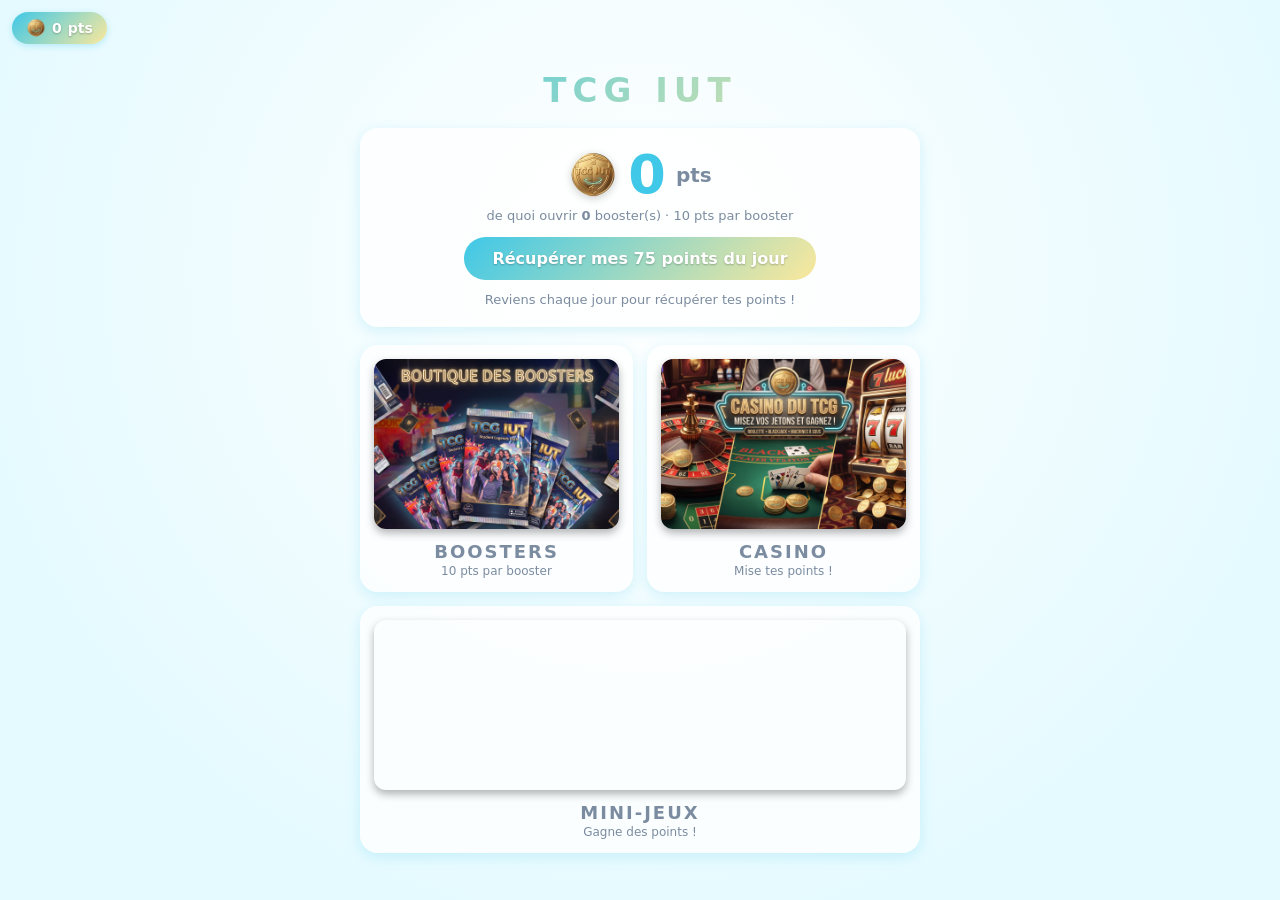
==== commit 51e0278d: "ajout mini jeux" ====
--- a/index.html
+++ b/index.html
@@ -62,6 +62,14 @@
       /* Petite ombre pour la faire ressortir */
       filter: drop-shadow(0 2px 4px rgba(0,0,0,0.2));
     }
+      .tile-wide { grid-column: 1 / -1; }
+    .arcade-tile {
+      background-image: url('jeux.jpeg'); /* Nom de votre fichier image */
+      background-size: cover;
+      background-position: top center;
+      border-radius: 12px;
+      box-shadow: 0 4px 8px rgba(0,0,0,0.3);
+    }
   </style>
 </head>
 <body class="site" data-hud="home">
@@ -87,6 +95,10 @@
       <a class="panel tile" href="casino.html">
         <div class="tile-img casino-tile"></div>
         <h2>Casino</h2><p>Mise tes points !</p>
+      </a>
+      <a class="panel tile tile-wide" href="minijeux.html">
+        <div class="tile-img arcade-tile"></div>
+        <h2>Mini-jeux</h2><p>Gagne des points !</p>
       </a>
     </div>
   </main>
